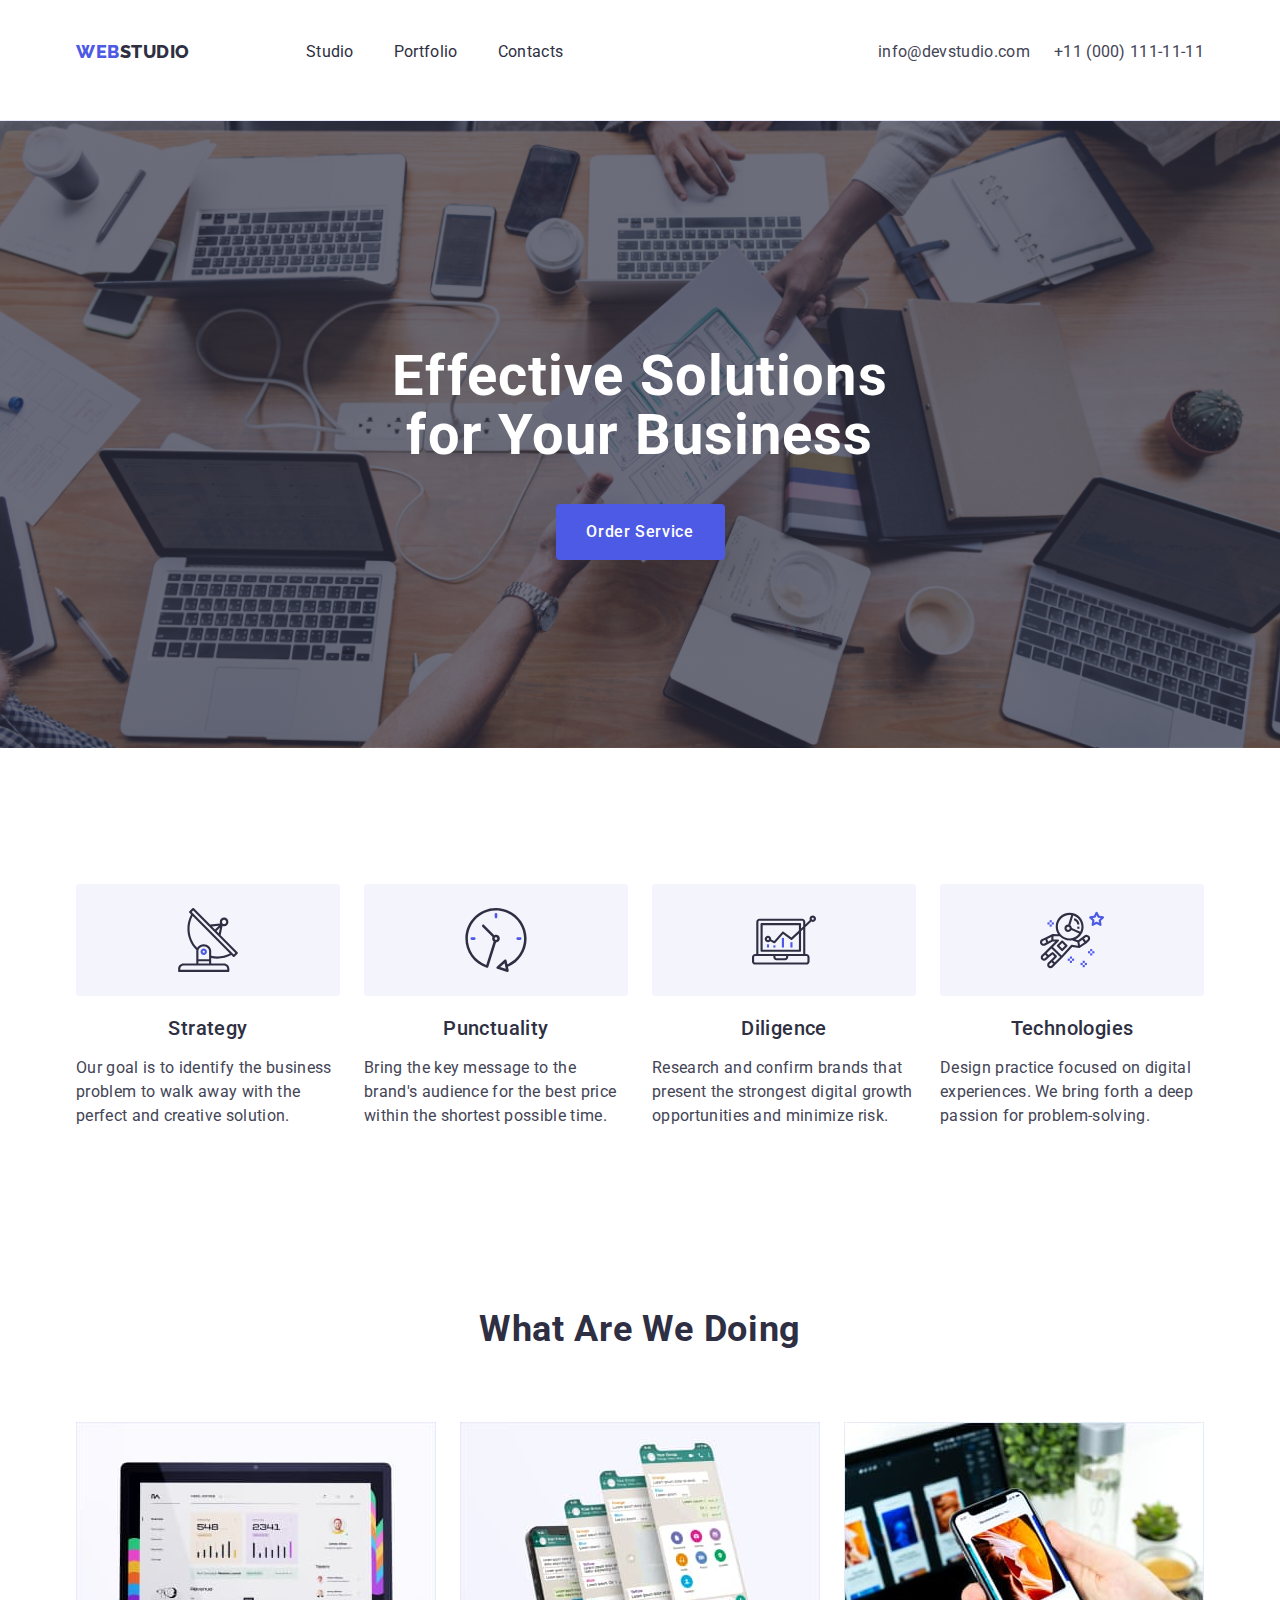
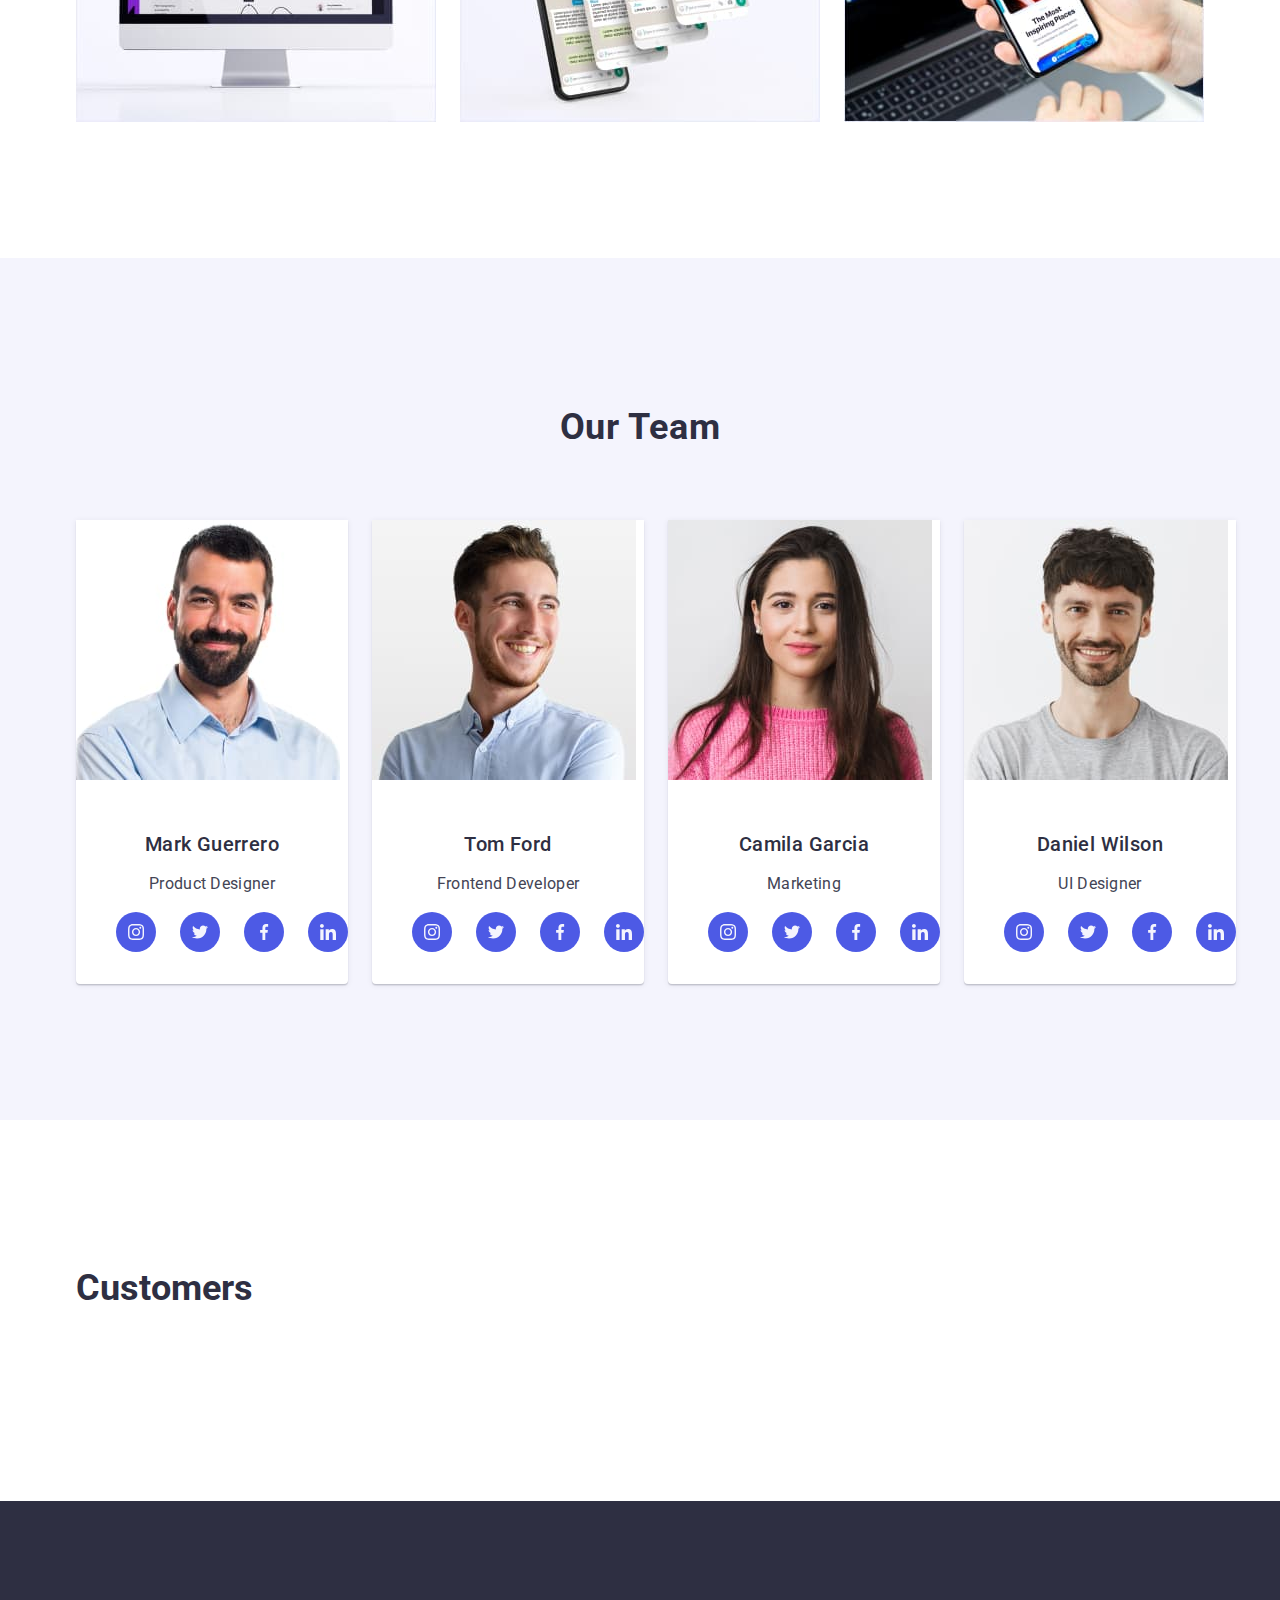
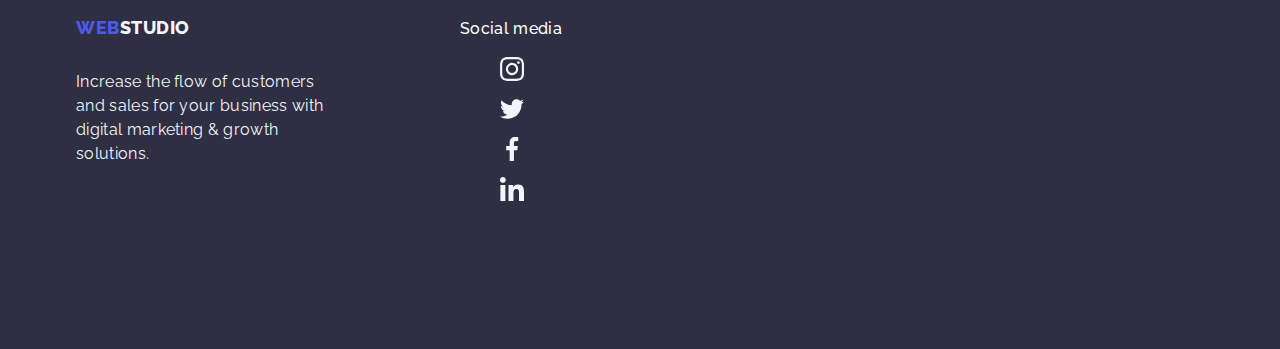
==== index.html @ f7caffc6 "h4" ====
<!DOCTYPE html>
<html lang="en">
  <head>
    <meta charset="UTF-8" />
    <meta name="viewport" content="width=device-width, initial-scale=1.0" />
    <link
      rel="stylesheet"
      href="https://cdnjs.cloudflare.com/ajax/libs/modern-normalize/2.0.0/modern-normalize.min.css"
      crossorigin="anonymous"
      referrerpolicy="no-referrer"
    />
    <link rel="preconnect" href="https://fonts.googleapis.com" />
    <link rel="preconnect" href="https://fonts.gstatic.com" crossorigin />
    <link
      href="https://fonts.googleapis.com/css2?family=Raleway:wght@800&family=Roboto:wght@400;500;700;900&display=swap"
      rel="stylesheet"
    />
    <link rel="stylesheet" href="./css/styles.css" />
    <title>Web Studio</title>
  </head>
  <body>
    <!-- header section-->
    <header class="top-header">
      <div class="container header-container">
        <!-- navigation bar -->
        <nav class="main-navigation-container">
          <!-- logo -->
          <a class="logo link" href="./index.html"
            >Web<span class="part-of-logo">Studio</span>
          </a>
          <!-- studio, portofolio, contacts -->
          <ul class="navigation-list list">
            <li>
              <a class="nav-link link" href="./index.html">Studio</a>
            </li>
            <li>
              <a class="nav-link link" href="./portfolio.html">Portfolio</a>
            </li>
            <li>
              <a class="nav-link link" href="">Contacts</a>
            </li>
          </ul>
        </nav>
        <!-- contact adress section -->
        <address class="address-container">
          <ul class="list">
            <li>
              <a class="address-link link" href="mailto:info@devstudio.com"
                >info@devstudio.com</a
              >
            </li>
            <li>
              <a class="address-link link" href="tel:+110001111111"
                >+11 (000) 111-11-11</a
              >
            </li>
          </ul>
        </address>
      </div>
    </header>
    <main>
      <!--hero section-->
      <section class="hero">
        <!--Hero-->
        <div class="hero-container container">
          <h1 class="effective">Effective Solutions for Your Business</h1>
          <button class="button" type="button">Order Service</button>
        </div>
      </section>
      <!--two section-->
      <section class="two-section">
        <div class="container">
          <h2 class="visually-hidden">Title</h2>
          <ul class="list">
            <li class="position">
              <div class="icon-list">
                <svg width="64" height="64">
                  <use href="./images/all-symbol.svg#icon-antenna"></use>
                </svg>
              </div>
              <h3 class="strategy">Strategy</h3>
              <p class="phara">
                Our goal is to identify the business problem to walk away with
                the perfect and creative solution.
              </p>
            </li>
            <li class="position">
              <div class="icon-list">
                <svg width="64" height="64">
                  <use href="./images/all-symbol.svg#icon-clock"></use>
                </svg>
              </div>
              <h3 class="strategy">Punctuality</h3>
              <p class="phara">
                Bring the key message to the brand's audience for the best price
                within the shortest possible time.
              </p>
            </li>
            <li class="position">
              <div class="icon-list">
                <svg width="64" height="64">
                  <use href="./images/all-symbol.svg#icon-diagram"></use>
                </svg>
              </div>
              <h3 class="strategy">Diligence</h3>
              <p class="phara">
                Research and confirm brands that present the strongest digital
                growth opportunities and minimize risk.
              </p>
            </li>
            <li class="position">
              <div class="icon-list">
                <svg width="64" height="64">
                  <use href="./images/all-symbol.svg#icon-astronaut"></use>
                </svg>
              </div>
              <h3 class="strategy">Technologies</h3>
              <p class="phara">
                Design practice focused on digital experiences. We bring forth a
                deep passion for problem-solving.
              </p>
            </li>
          </ul>
        </div>
      </section>
      <!--three section-->
      <section class="three-section">
        <div class="main2-container container">
          <h2 class="what">What are we doing</h2>
          <ul class="list-image list">
            <li class="image">
              <img
                src="./images/monitor.jpg"
                alt="un-ecran-de-calculator"
                width="360"
                height="300"
              />
            </li>
            <li class="image">
              <img
                src="./images/telefoane.jpg"
                alt="sunt-3-monitoare-intr-un-ecran"
                width="360"
                height="300"
              />
            </li>
            <li class="image">
              <img
                src="./images/telefon.jpg"
                alt="tine-in-mana-un-android"
                width="360"
                height="300"
              />
            </li>
          </ul>
        </div>
      </section>
      <!--four section Our team-->
      <section class="section-four-container">
        <div class="container">
          <h2 class="what">Our Team</h2>
          <ul class="four list">
            <!-- the first member -->
            <li class="team">
              <img
                src="./images/Mark.jpg"
                alt="barbatul-mark"
                width="264"
                class="photo"
              />
              <div class="team-container">
                <h3 class="strategy">Mark Guerrero</h3>
                <p class="phara p-team">Product Designer</p>
                <ul class="social-list">
                  <li class="social-icon">
                    <a class="social-media-link" href="social-media-link">
                      <svg class="svg-social" width="16" height="16">
                        <use
                          href="./images/all-symbol.svg#icon-instagram"
                        ></use>
                      </svg>
                    </a>
                  </li>
                  <li class="social-icon">
                    <a class="social-media-link" href="social-media-link">
                      <svg class="svg-social" width="16" height="16">
                        <use href="./images/all-symbol.svg#icon-twitter"></use>
                      </svg>
                    </a>
                  </li>
                  <li class="social-icon">
                    <a class="social-media-link" href="social-media-link">
                      <svg class="svg-social" width="16" height="16">
                        <use href="./images/all-symbol.svg#icon-facebook"></use>
                      </svg>
                    </a>
                  </li>
                  <li class="social-icon">
                    <a class="social-media-link" href="social-media-link">
                      <svg class="svg-social" width="16" height="16">
                        <use href="./images/all-symbol.svg#icon-linkedin"></use>
                      </svg>
                    </a>
                  </li>
                </ul>
              </div>
            </li>

            <!-- The second member -->
            <li class="team">
              <img
                src="./images/tom.jpg"
                alt="domnul-tom"
                width="264"
                class="photo"
              />
              <div class="team-container">
                <h3 class="strategy">Tom Ford</h3>
                <p class="phara p-team">Frontend Developer</p>
                <ul class="social-list">
                  <li class="social-icon">
                    <a class="social-media-link" href="social-media-link">
                      <svg class="svg-social" width="16" height="16">
                        <use
                          href="./images/all-symbol.svg#icon-instagram"
                        ></use>
                      </svg>
                    </a>
                  </li>
                  <li class="social-icon">
                    <a class="social-media-link" href="social-media-link">
                      <svg class="svg-social" width="16" height="16">
                        <use href="./images/all-symbol.svg#icon-twitter"></use>
                      </svg>
                    </a>
                  </li>
                  <li class="social-icon">
                    <a class="social-media-link" href="social-media-link">
                      <svg class="svg-social" width="16" height="16">
                        <use href="./images/all-symbol.svg#icon-facebook"></use>
                      </svg>
                    </a>
                  </li>
                  <li class="social-icon">
                    <a class="social-media-link" href="social-media-link">
                      <svg class="svg-social" width="16" height="16">
                        <use href="./images/all-symbol.svg#icon-linkedin"></use>
                      </svg>
                    </a>
                  </li>
                </ul>
              </div>
            </li>

            <!-- The third member -->
            <li class="team">
              <img
                src="./images/camila.jpg"
                alt="domnisoara-camila"
                width="264"
                class="photo"
              />
              <div class="team-container">
                <h3 class="strategy">Camila Garcia</h3>
                <p class="phara p-team">Marketing</p>
                <ul class="social-list">
                  <li class="social-icon">
                    <a class="social-media-link" href="social-media-link">
                      <svg class="svg-social" width="16" height="16">
                        <use
                          href="./images/all-symbol.svg#icon-instagram"
                        ></use>
                      </svg>
                    </a>
                  </li>
                  <li class="social-icon">
                    <a class="social-media-link" href="social-media-link">
                      <svg class="svg-social" width="16" height="16">
                        <use href="./images/all-symbol.svg#icon-twitter"></use>
                      </svg>
                    </a>
                  </li>
                  <li class="social-icon">
                    <a class="social-media-link" href="social-media-link">
                      <svg class="svg-social" width="16" height="16">
                        <use href="./images/all-symbol.svg#icon-facebook"></use>
                      </svg>
                    </a>
                  </li>
                  <li class="social-icon">
                    <a class="social-media-link" href="social-media-link">
                      <svg class="svg-social" width="16" height="16">
                        <use href="./images/all-symbol.svg#icon-linkedin"></use>
                      </svg>
                    </a>
                  </li>
                </ul>
              </div>
            </li>

            <!-- The fourth member -->
            <li class="team">
              <img
                src="./images/daniel.jpg"
                alt="domnul-daniel"
                width="264"
                class="photo"
              />
              <div class="team-container">
                <h3 class="strategy">Daniel Wilson</h3>
                <p class="phara p-team">UI Designer</p>
                <ul class="social-list">
                  <li class="social-icon">
                    <a class="social-media-link" href="social-media-link">
                      <svg class="svg-social" width="16" height="16">
                        <use
                          href="./images/all-symbol.svg#icon-instagram"
                        ></use>
                      </svg>
                    </a>
                  </li>
                  <li class="social-icon">
                    <a class="social-media-link" href="social-media-link">
                      <svg class="svg-social" width="16" height="16">
                        <use href="./images/all-symbol.svg#icon-twitter"></use>
                      </svg>
                    </a>
                  </li>
                  <li class="social-icon">
                    <a class="social-media-link" href="social-media-link">
                      <svg class="svg-social" width="16" height="16">
                        <use href="./images/all-symbol.svg#icon-facebook"></use>
                      </svg>
                    </a>
                  </li>
                  <li class="social-icon">
                    <a class="social-media-link" href="social-media-link">
                      <svg class="svg-social" width="16" height="16">
                        <use href="./images/all-symbol.svg#icon-linkedin"></use>
                      </svg>
                    </a>
                  </li>
                </ul>
              </div>
            </li>
          </ul>
        </div>
      </section>

      <!--section five-->
      <section class="section-five-container">
        <div class="container">
          <h2 class="customers">Customers</h2>
          <ul class="list-cutomers">
            <li href="" class="list-icon"></li>
            <li class="list-icon"></li>
            <li class="list-icon"></li>
            <li class="list-icon"></li>
            <li class="list-icon"></li>
            <li class="list-icon"></li>
          </ul>
        </div>
      </section>
    </main>
    <footer class="footer-container">
      <div class="container s-m-footer">
        <div class="div-element-footer">
          <a href="./index.html" class="logo link"
            >Web<span class="logo-footer-p">Studio</span></a
          >
          <p class="footer-additional-description">
            Increase the flow of customers and sales for your business with
            digital marketing & growth solutions.
          </p>
        </div>
        <div>
          <p class="s-m-phara">Social media</p>
          <ul>
            <li class="social-icon">
              <a class="footer-link-sm" href="sm-link-footer">
                <svg class="icon-footer" width="24" height="24">
                  <use href="./images/all-symbol.svg#icon-instagram"></use>
                </svg>
              </a>
            </li>
            <li class="social-icon">
              <a class="footer-link-sm" href="sm-link-footer">
                <svg class="icon-footer" width="24" height="24">
                  <use href="./images/all-symbol.svg#icon-twitter"></use>
                </svg>
              </a>
            </li>
            <li class="social-icon">
              <a class="footer-link-sm" href="sm-link-footer">
                <svg class="icon-footer" width="24" height="24">
                  <use href="./images/all-symbol.svg#icon-facebook"></use>
                </svg>
              </a>
            </li>
            <li class="social-icon">
              <a class="footer-link-sm" href="sm-link-footer">
                <svg class="icon-footer" width="24" height="24">
                  <use href="./images/all-symbol.svg#icon-linkedin"></use>
                </svg>
              </a>
            </li>
          </ul>
        </div>
      </div>
    </footer>
  </body>
</html>
---- css/styles.css ----
:root{
    --IRIS: #4D5AE5;
        --NAVY-BLUE: #2E2F42;
        --WHITE: #FFFFFF;
        --SLATE: #434455;
        --CLOUD: #F4F4FD;
        --OCEAN: #404BBF;
        --cornflower:#e7e9fc;
}
img{
    display: block;
}
.logo {
    margin-right: 76px;
    color: var(--IRIS);         
        font-size: 18px;
        font-family: "Raleway", sans-serif;
        font-weight: 800;
        text-transform: uppercase;
        line-height: 1.17;
        text-decoration: none; 
        letter-spacing: 0.03em;
        display: inline-block;
        margin-bottom: 16px;
}

.part-of-logo {
        color: #2e2f42;
        font-size: 18px;
        font-family: Raleway;
        font-weight: 800;
        text-transform: uppercase;
        line-height: 1.17;
        letter-spacing: 0.03em
}
.top-header {
    border-bottom: 1px solid #e7e9fc;
    box-shadow: 0px 2px 1px rgba(46, 47, 66, 0.08),
        0px 1px 1px rgba(46, 47, 66, 0.16),
        0px 1px 6px rgba(46, 47, 66, 0.08);

}
.container{
    padding-left: 15px;
    padding-right: 15px;
    width: 1158px;
    margin: 0 auto;
    align-content: center;
}
.header-container{
    display: flex;
    justify-content: space-between;
}
.main-navigation-container{
    display: flex;
    gap: 40px;
    align-items: center;
}
ul{
    list-style: none;
    text-decoration: none;
}
/* section body style */
.body-section{
    font-family: "Roboto", sans-serif;
    color: var(--SLATE);
    background-color: var(--WHITE);

}
.link {
    text-decoration: none;
    display: inline-block;
    margin-bottom: 16px;
    
}
.link:hover{
    color: #404bbf;
}
.link:focus{
    color: #404bbf;
}
.address-list{
    display: flex;
    gap: 40px;
}

.list li:last-child {
    margin-right: 0;
}

.list {
    list-style: none;
    display: flex;
    gap: 24px;
    padding: 0;
}
.address-container {
    font-style: normal;
    list-style-type: none;
    display: flex;
    align-items: center;
    gap: 24px;
}

.address-link {
    line-height: 1.5;
    letter-spacing: 0.02em;
    color: var(--SLATE);
}

.address-link:hover {
    color:#404bbf
}
.hero {
    background-color: var(--NAVY-BLUE);
    padding: 188px 0 188px;
    background-image: linear-gradient(rgba(46, 47, 66, 0.7), rgba(46, 47, 66, 0.7)), url(../images/people-office.jpg);
    max-width: 1440px;
    background-repeat: no-repeat;
    background-position: center;
    background-size: cover;
}

.hero-container{
    display: flex;
        flex-direction: column;
        align-items: center;
        justify-content: center;
}
.aparence{
    font-size: 56px;
    line-height: 1.07;
    text-align: center;
    letter-spacing: 0.02em;
    color: #ffffff;
} 
/*buttons section*/
.porto-section{
    padding-top: 96px;
    padding-bottom: 120px;
}
.porto-list{
    display: flex;
    justify-content: center;
    gap: 24px;
    margin: 0 auto;
    margin-bottom: 72px;
}
.navigation-list{
    font-style: normal;
        list-style-type: none;
        display: flex;
        align-items: center;
        gap: 40px;

}
.navi-menu {
    font-family: "Roboto", sans-serif;
    font-weight: 500;
    font-size: 16px;
    line-height: 1.5;
    letter-spacing: 0.04em;
    color: var(--IRIS);
    background-color: #f4f4fd;
    cursor: pointer;
    padding: 12px 24px;
    border-radius: 4px;
    border: 1px solid #e7e9fc;
}

.navi-menu:hover {
    color: #fff;
    background-color: #404bbf;
    border: 1px solid transparent;
}

.navi-menu:focus {
    color: #fff;
    background-color: #404bbf;
    border: 1px solid transparent;
}

/*Button - first section*/

.button {
    background-color: #4D5AE5;
    font-family: "Roboto", sans-serif;
    font-weight: 500;
    font-size: 16px;
    line-height: 1.5;
    letter-spacing: 0.04em;
    color: #fff;
    cursor: pointer;
    display: block;
    min-width: 169px;
    height: 56px;
    border:none;
    border-radius: 4px;
}

.image-section{
    display: flex;
    flex-wrap: wrap;
    column-gap: 24px;
    row-gap: 48px;
    padding: 0;
}
.aspect-image{
    flex-basis: calc((100% - 48px) / 3);
}
.button:hover,
.button:focus {
    background-color: #404bbf;
}
.container-elements{
    padding: 32px 16px;
    border: 1px solid var(--cornflower);
    border-top: none;
}
.portfolio-titles{
    margin-bottom: 8px;
}

/*section 2*/
.icon-list{
    display: flex;
    align-items:center;
    justify-content:center;
    height: 112px;
    background-color: var(--CLOUD);
    border-radius: 4px;
    margin-bottom: 8px;
 }
.position {
    width: 100%;
    min-width: 264px;
}
.two-section{
    padding-top: 120px;
    padding-bottom: 120px;
}
.title-list {
    font-weight: 500;
    font-size: 20px;
    line-height: 1.2;
    letter-spacing: 0.02em;
    color: #2e2f42;
}



a{
    text-decoration: none;
}
.footer-container {
    background-color: var(--NAVY-BLUE);
    font-family: 'Raleway', sans-serif;
    line-height: 1.17;
    padding:100px 0;
}
 .logo-footer-p {
     color: #f4f4fd;
 }
body {
    font-family: "Roboto", sans-serif;
    color: #434455;
    background-color:var(--WHITE);
}
.nav-link {
    text-decoration: none;
font-size: 16px;
    font-weight: 400;
    /* margin: 0; */
    line-height: 1.5;
    letter-spacing: 0.02em;
    color: #2E2F42;
    padding: 24px 0;
}
.nav-link:hover {
    color: #404bbf;

}
.nav-link:focus {
    color: #404bbf;
}
.portfolio-titles{
    font-weight: 500;
        font-size: 20px;
        line-height: 1.2;
        letter-spacing: 0.02em;
        color:var(--NAVY-BLUE);
        margin-bottom: 8px;
}
/*  section one*/
.effective {
    font-size: 56px;
    line-height: 1.07;
    text-align:center;
    letter-spacing: 0.02em;
    color: #ffffff;
    max-width: 496px;
}
 /* section two */
 .what {
    font-size: 36px;
        line-height: 1.11;
        text-align: center;
        letter-spacing: 0.02em;
        text-transform: capitalize;
        color: var(--NAVY-BLUE);
        margin-bottom: 72px;
 }
 .visually-hidden {
     position: absolute;
     width: 1px;
     height: 1px;
     margin: -1px;
     padding: 0;
     white-space: nowrap;
     clip-path: inset(100%);
     overflow: hidden;
     clip: rect(0, 0, 0, 0);
     border: 0;
 }
 .phara {
    font-size: 16px;
    line-height: 1.5;
    letter-spacing: 0.02em;
    color: var(--SLATE);
 }
 .p-team {
     text-align: center;
 }
 /* section three */
 .list-image {
     display: flex;
     gap: 24px;
 }
 .image{
    flex-basis: calc((100%-48) / 3);
}
 .three-section{
    padding-bottom: 120px;
 }
 .strategy {
        font-weight: 500;
        font-size: 20px;
        line-height: 1.2;
        letter-spacing: 0.02em;
        color: #2e2f42;
        margin-bottom: 8px;
        text-align: center;

 }
 /* section four */
 .section-four-container {
    background-color: #f4f4fd;
    padding: 120px 0;
 }
 .team-container{
    padding: 32px 0;
 }
 .four{
    display: flex;
    gap: 24px;
 }
 .name{
    background-color: #ffffff;
 }
 .white-title{
    background-color: #FFFFFF;
 }
 .footer-additional-description {
    line-height: 1.5;
    color:var(--CLOUD);
    letter-spacing: 0.02em;
    max-width: 264px;
 }
.team {
    width: calc(100% - 72px) / 4;
        border-radius: 0px 0px 4px 4px;
        background: var(--WHITE, #fff);
        box-shadow: 0px 2px 1px 0px rgba(46, 47, 66, 0.08),
            0px 1px 1px 0px rgba(46, 47, 66, 0.16),
            0px 1px 6px 0px rgba(46, 47, 66, 0.08);
}
.social-list{
    display: flex;
    justify-content: center;
    gap: 24px;
}
.social-media-link{
    width: 100%;
    height: 100%;
    background-color: var(--IRIS);
    border-radius: 50%;
    display: flex;
    align-items: center;
    justify-content:center;
}
.social-media-link:hover{
    background-color: #404bbf;
}
.social-media-link:focus{
    background-color: #404bbf;
}
.social-icon{
    width: 40px;
    height: 40px;
}
.svg-social{
    fill: var(--CLOUD);
}
/* section five */
.section-five-container{
    padding-top: 120px;
    padding-bottom: 120px;
}
.customers{
    margin-bottom: 72px;
    font-size: 36px;
    line-height: 1.11;
    color:var(--NAVY-BLUE);
}
/* footer */
.s-m-footer{
    display: flex;
    align-items: baseline;
    letter-spacing: 0.02em;
    margin-bottom: 16px;
}
.s-m-phara{
    font-weight: 500;
    font-size: 16px;
    line-height: 1.5;
    letter-spacing: 0.02em;
    color:var(--WHITE);
    margin-bottom: 16px;
}
.div-element-footer{
    margin-right: 120px;
}
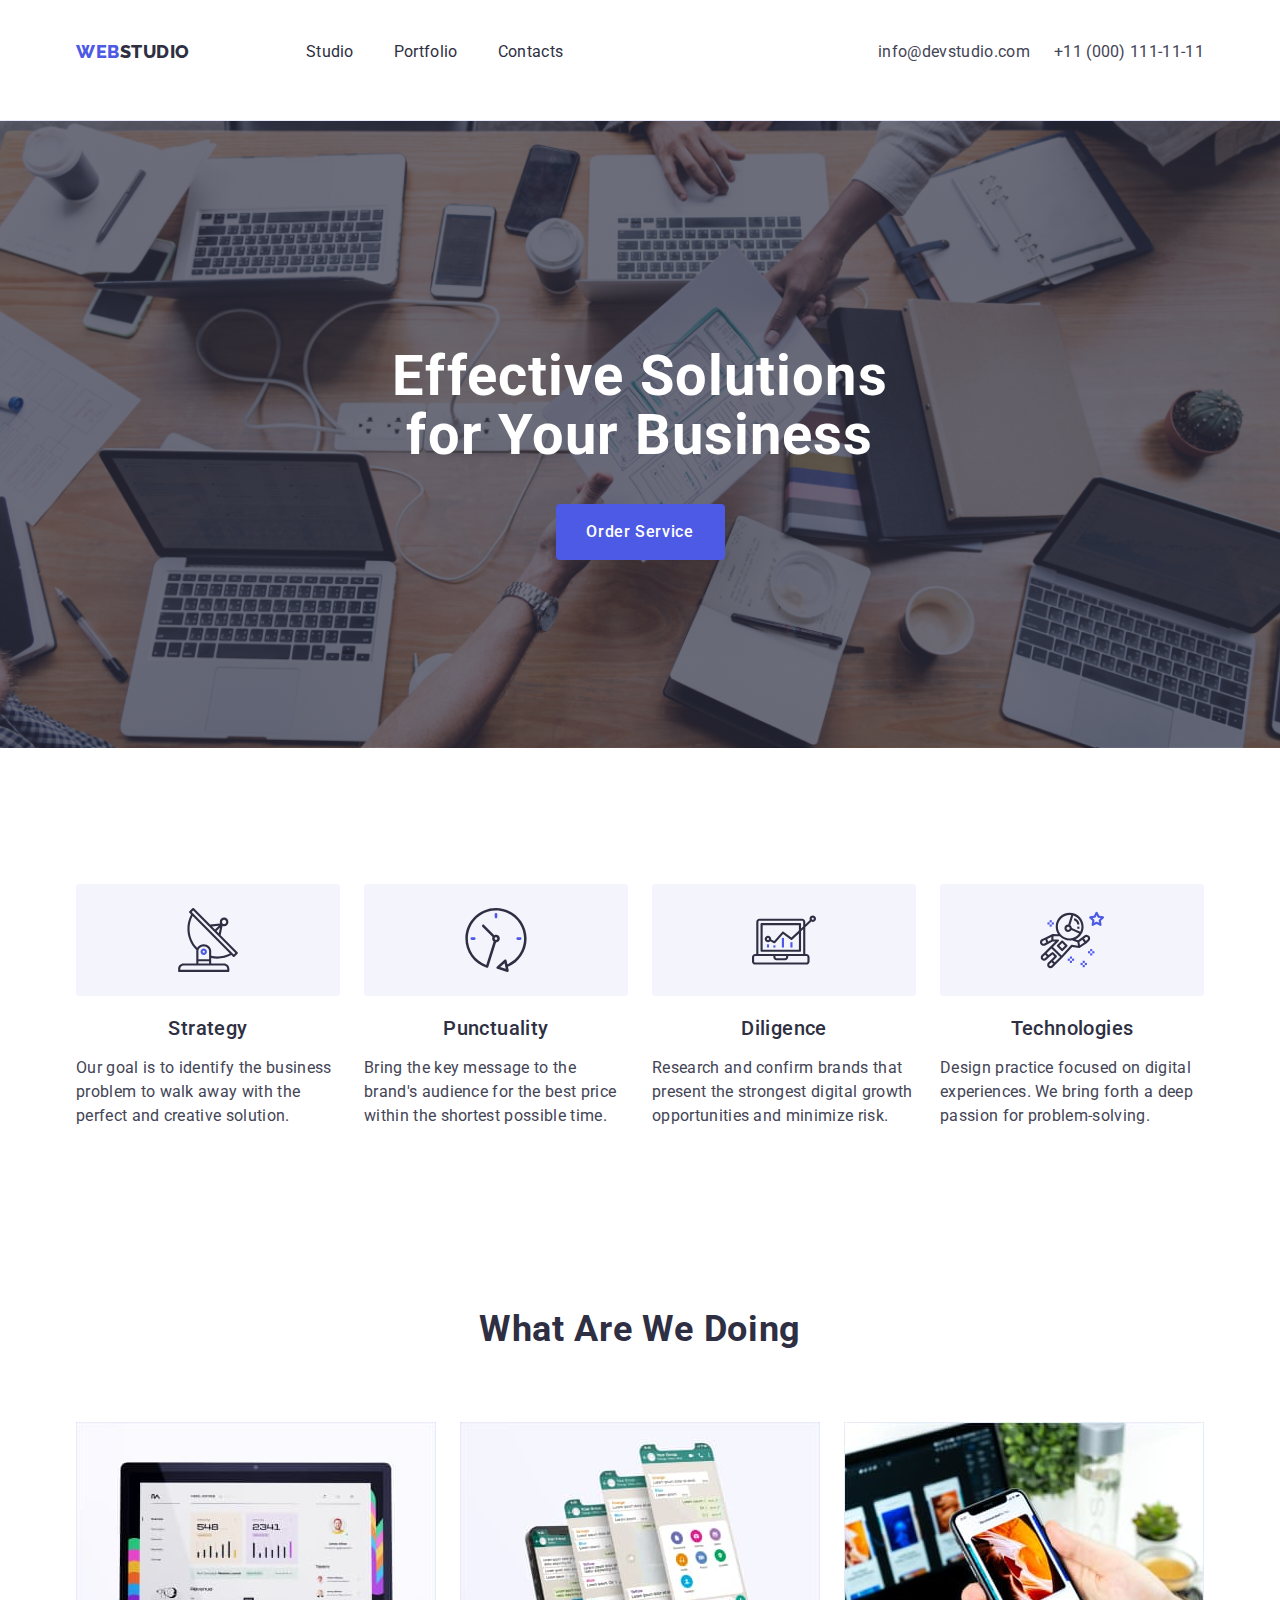
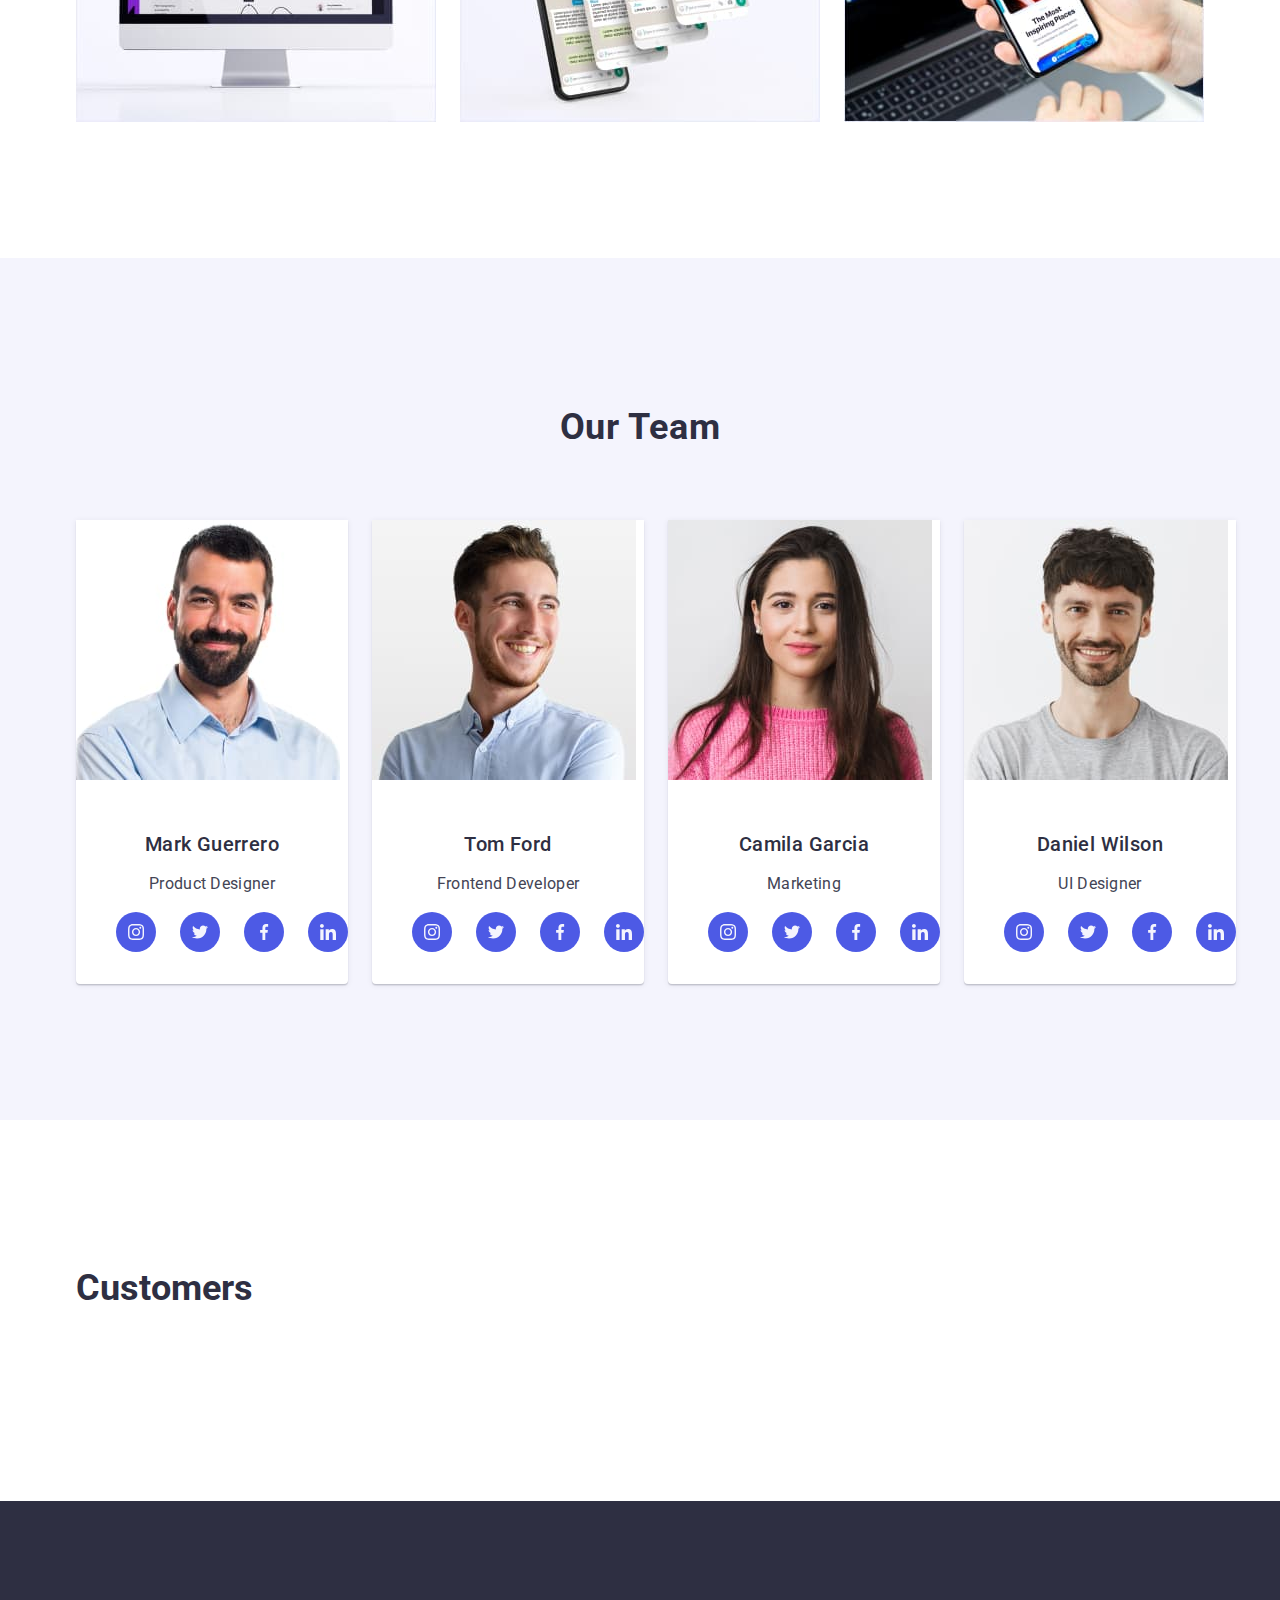
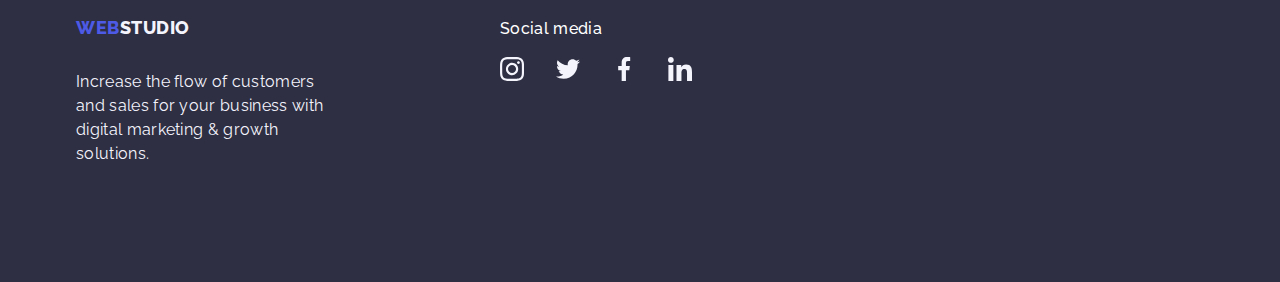
==== commit 5016a608: "h4" ====
--- a/index.html
+++ b/index.html
@@ -375,7 +375,7 @@
         </div>
         <div>
           <p class="s-m-phara">Social media</p>
-          <ul>
+          <ul class="s-m-list">
             <li class="social-icon">
               <a class="footer-link-sm" href="sm-link-footer">
                 <svg class="icon-footer" width="24" height="24">
--- a/css/styles.css
+++ b/css/styles.css
@@ -327,6 +327,7 @@
     line-height: 1.5;
     letter-spacing: 0.02em;
     color: var(--SLATE);
+    margin-bottom: 16px;
  }
  .p-team {
      text-align: center;
@@ -427,7 +428,7 @@
     display: flex;
     align-items: baseline;
     letter-spacing: 0.02em;
-    margin-bottom: 16px;
+    /* margin-bottom: 16px; */
 }
 .s-m-phara{
     font-weight: 500;
@@ -435,8 +436,15 @@
     line-height: 1.5;
     letter-spacing: 0.02em;
     color:var(--WHITE);
+    margin-left: 40px;
+    max-width: 264px;
+    margin-top: 16px;
     margin-bottom: 16px;
 }
 .div-element-footer{
     margin-right: 120px;
 }
+.s-m-list{
+    display: flex;
+    gap: 16px;
+}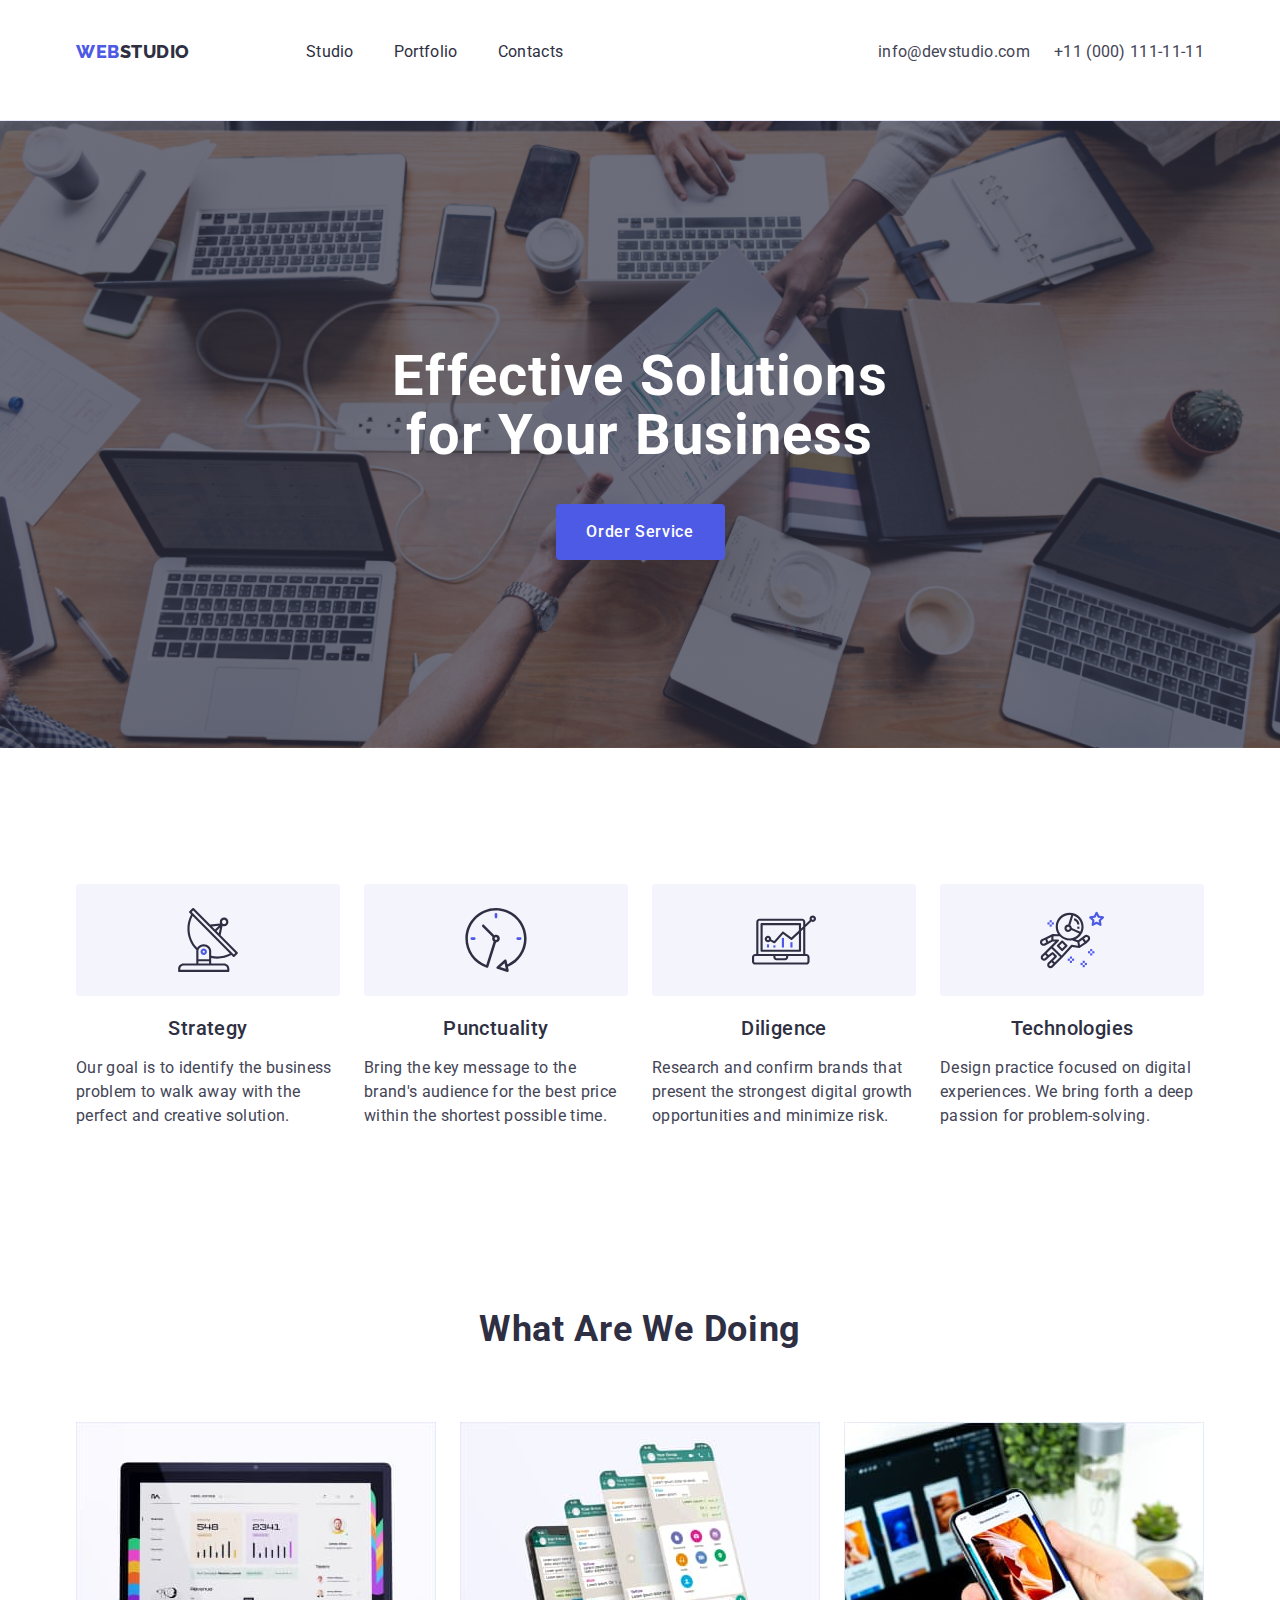
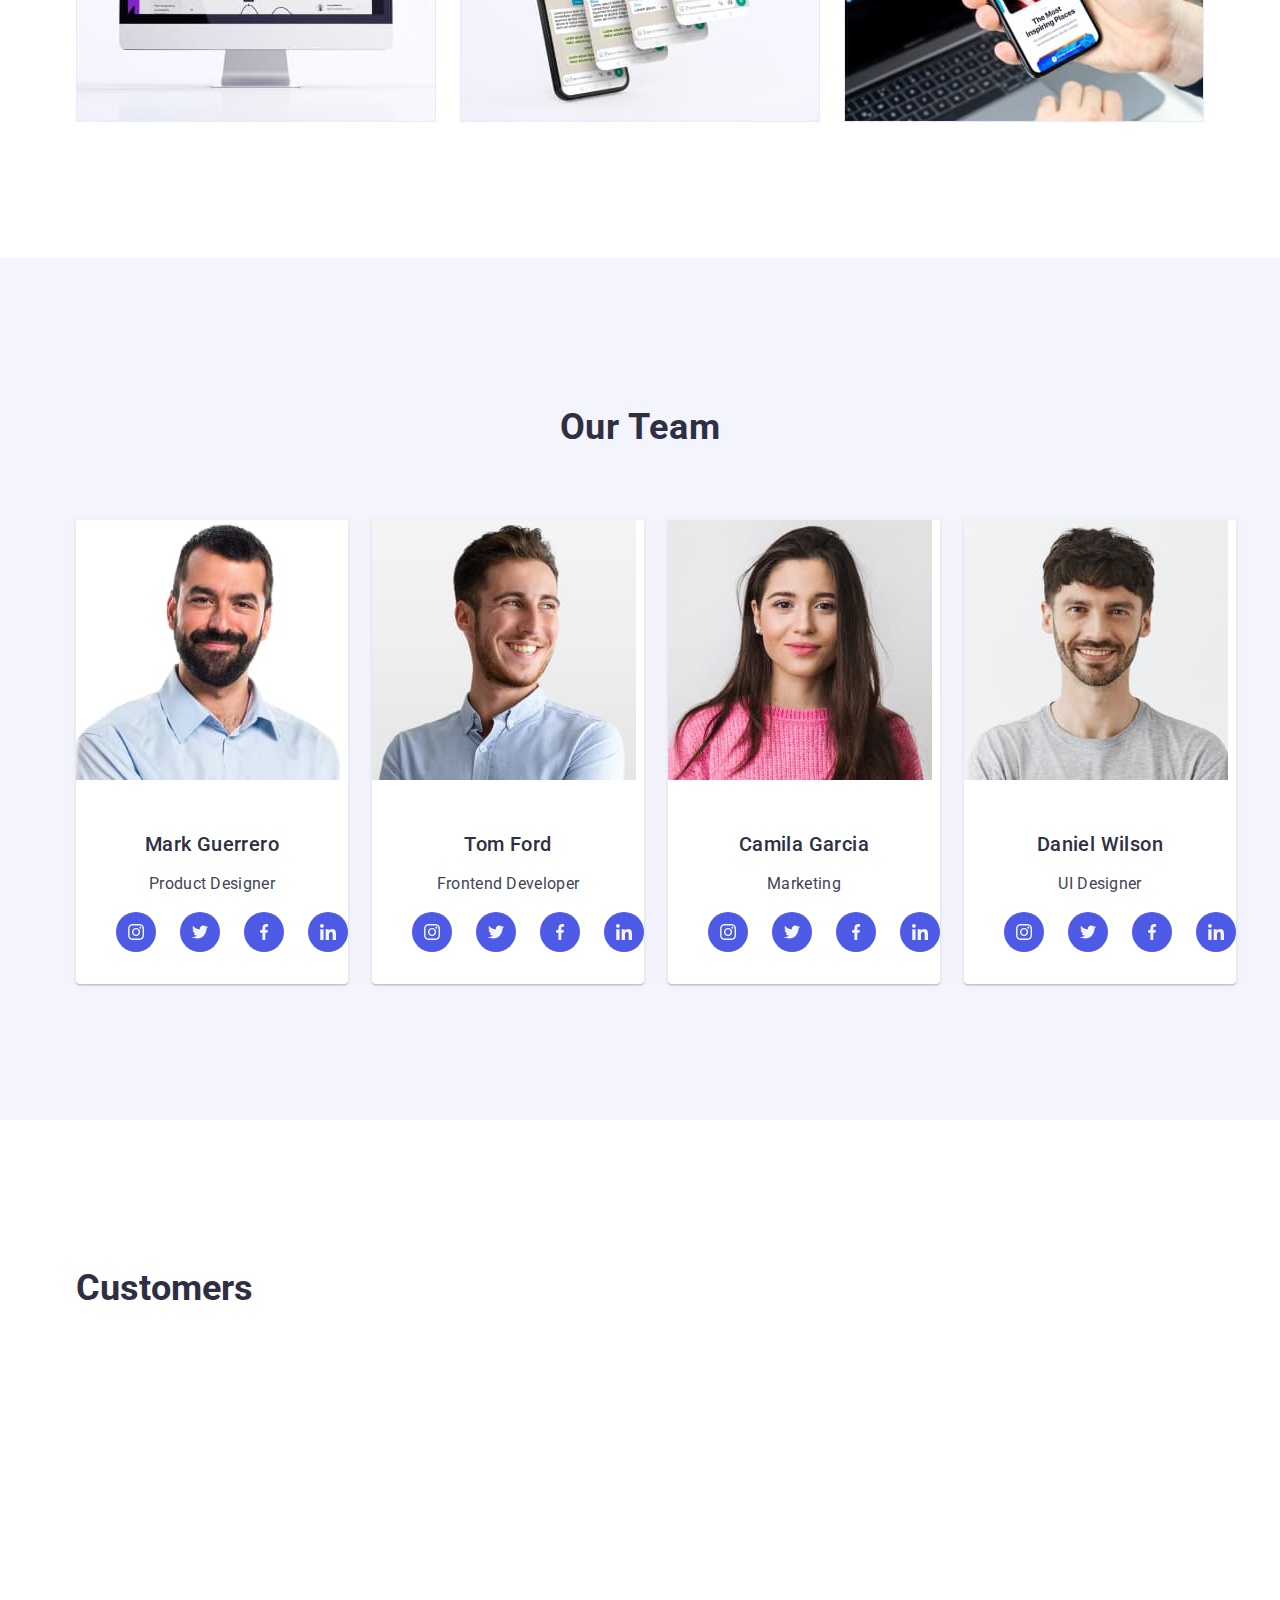
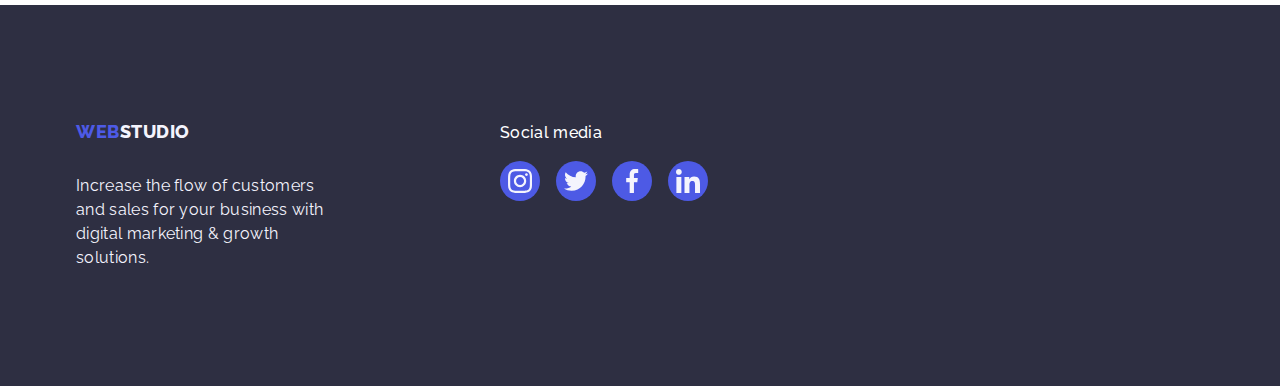
==== commit e6d6ad37: "h4" ====
--- a/index.html
+++ b/index.html
@@ -352,7 +352,7 @@
         <div class="container">
           <h2 class="customers">Customers</h2>
           <ul class="list-cutomers">
-            <li href="" class="list-icon"></li>
+            <li class="list-icon"><a class="client-link" href=""> </a></li>
             <li class="list-icon"></li>
             <li class="list-icon"></li>
             <li class="list-icon"></li>
--- a/css/styles.css
+++ b/css/styles.css
@@ -417,18 +417,44 @@
     padding-top: 120px;
     padding-bottom: 120px;
 }
-.customers{
+.customers {
     margin-bottom: 72px;
     font-size: 36px;
     line-height: 1.11;
     color:var(--NAVY-BLUE);
 }
+.list-cutomers {
+    display: flex;
+    gap: 24px;
+}
+.list-icon{
+    width: calc((100% - 120px) / 6);
+    height: 88px;
+}
 /* footer */
 .s-m-footer{
     display: flex;
     align-items: baseline;
     letter-spacing: 0.02em;
-    /* margin-bottom: 16px; */
+}
+.footer-link-sm{
+    width: 100%;
+    height: 100%;
+    background-color: var(--IRIS);
+    border-radius: 50%;
+    display: flex;
+    align-items: center;
+    justify-content: center;
+
+}
+.footer-link-sm:hover{
+background-color: #31d0aa;
+}
+.footer-link-sm:focus{
+background-color: #31d0aa;
+}
+.icon-footer{
+    fill:var(--CLOUD);
 }
 .s-m-phara{
     font-weight: 500;
@@ -439,7 +465,6 @@
     margin-left: 40px;
     max-width: 264px;
     margin-top: 16px;
-    margin-bottom: 16px;
 }
 .div-element-footer{
     margin-right: 120px;
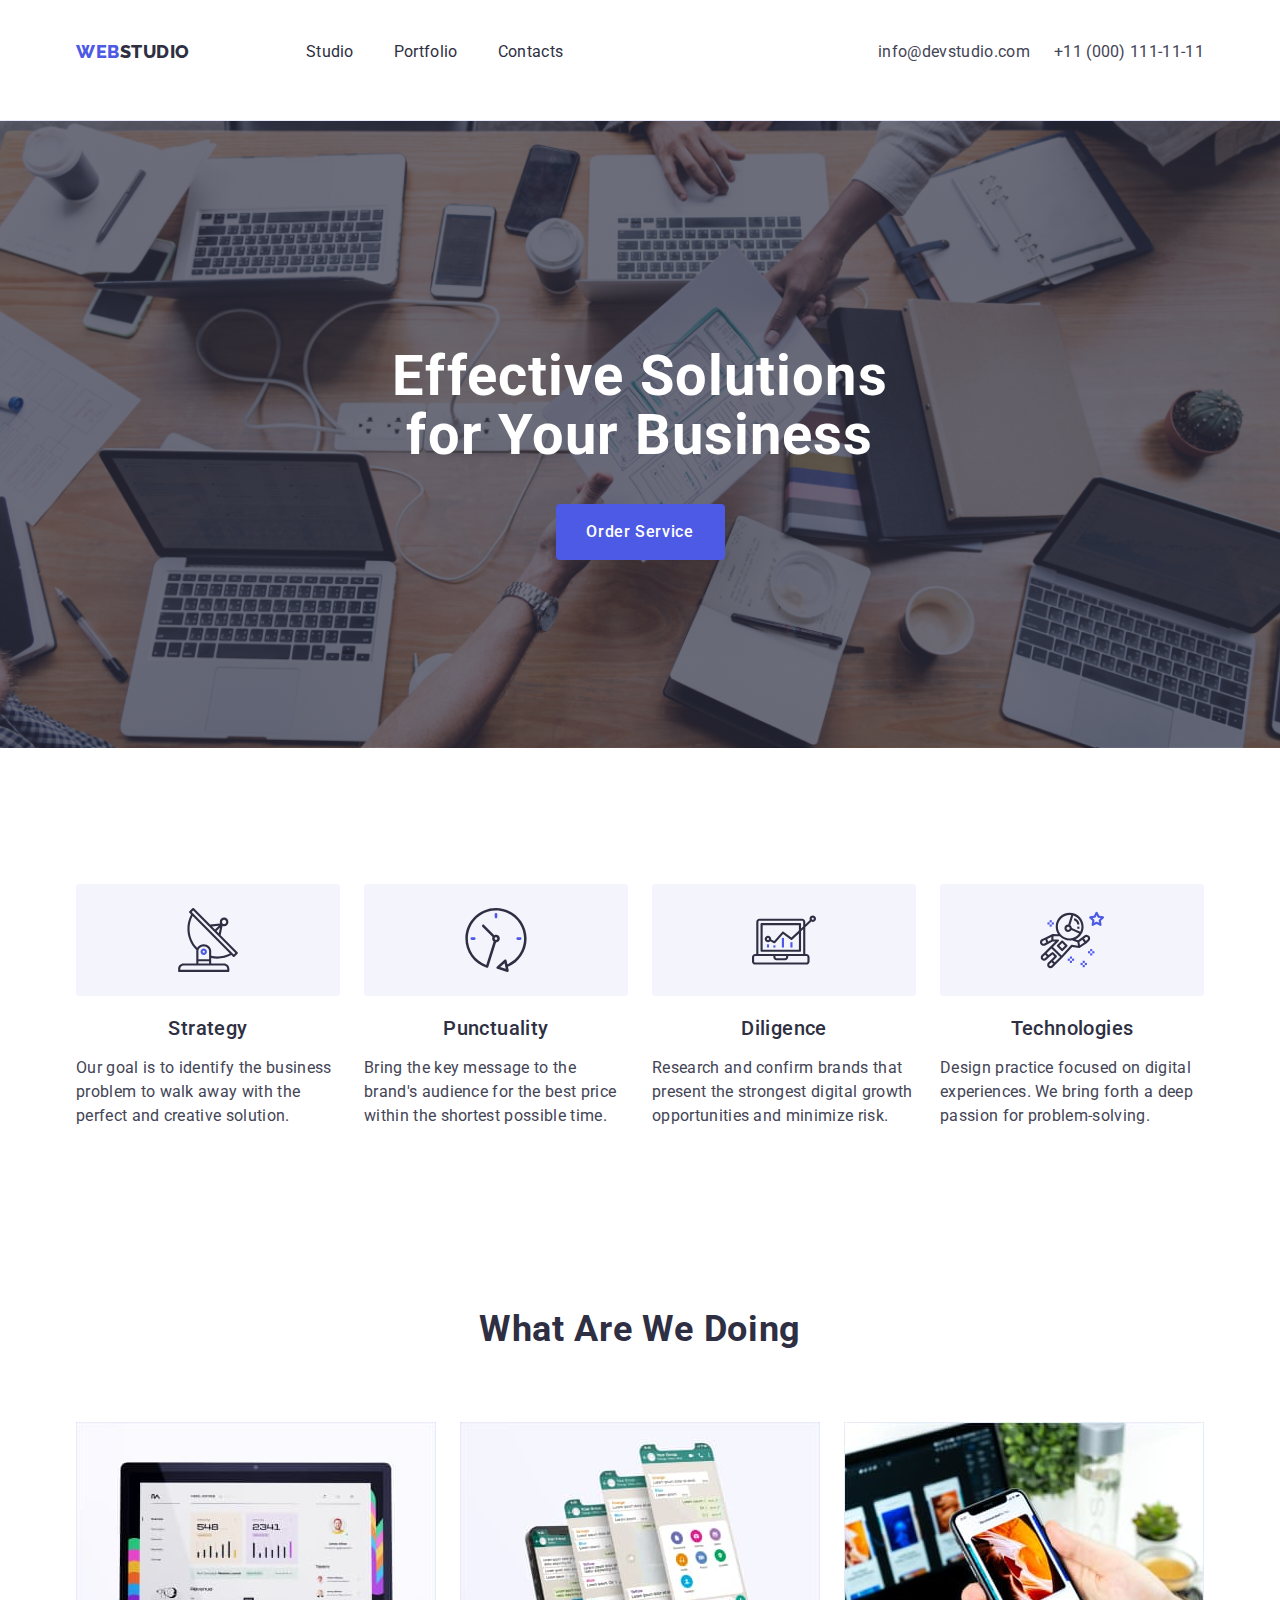
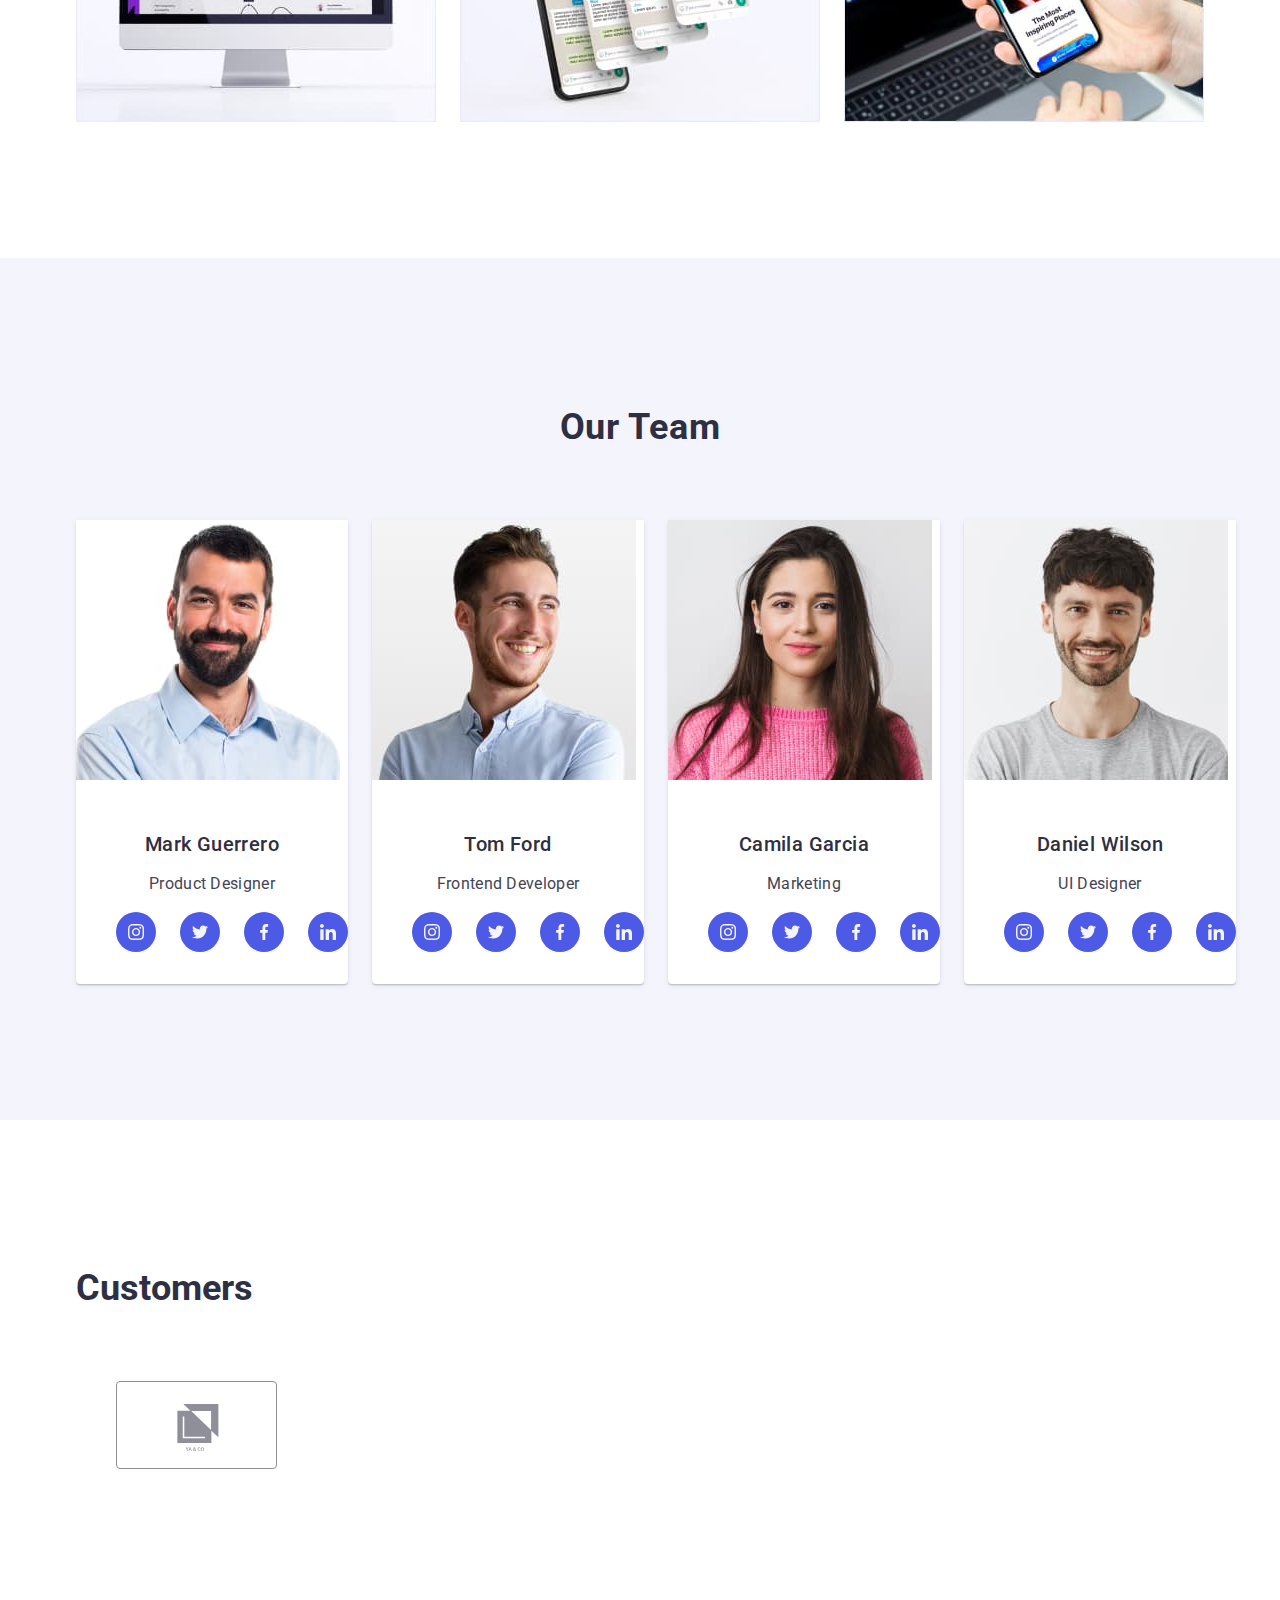
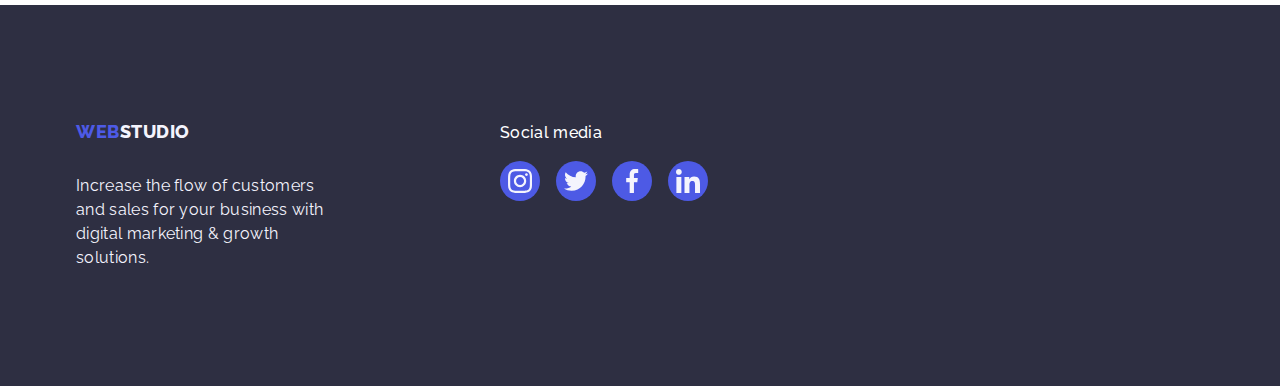
==== commit 9678099f: "h4" ====
--- a/index.html
+++ b/index.html
@@ -352,7 +352,13 @@
         <div class="container">
           <h2 class="customers">Customers</h2>
           <ul class="list-cutomers">
-            <li class="list-icon"><a class="client-link" href=""> </a></li>
+            <li class="list-icon">
+              <a class="client-link" href="">
+                <svg width="104" height="56" class="svg-icon">
+                  <use href="./images/all-symbol.svg#icon-Logo"></use>
+                </svg>
+              </a>
+            </li>
             <li class="list-icon"></li>
             <li class="list-icon"></li>
             <li class="list-icon"></li>
--- a/css/styles.css
+++ b/css/styles.css
@@ -6,6 +6,7 @@
         --CLOUD: #F4F4FD;
         --OCEAN: #404BBF;
         --cornflower:#e7e9fc;
+        --icon-color:#8e8f99;
 }
 img{
     display: block;
@@ -431,6 +432,26 @@
     width: calc((100% - 120px) / 6);
     height: 88px;
 }
+.client-link{
+    width: 100%;
+    height: 100%;
+    border: 1px solid #8e8f99;
+    border-radius: 4px;
+    display: flex;
+    align-items: center;
+    justify-content: center;
+    color: var(--icon-color);   
+}
+.client-link:hover{
+    border-color: #404bbf;
+}
+.client-link:focus{
+    border-color: #404bbf;
+}
+.svg-icon{
+    fill:currentColor;
+    
+}
 /* footer */
 .s-m-footer{
     display: flex;
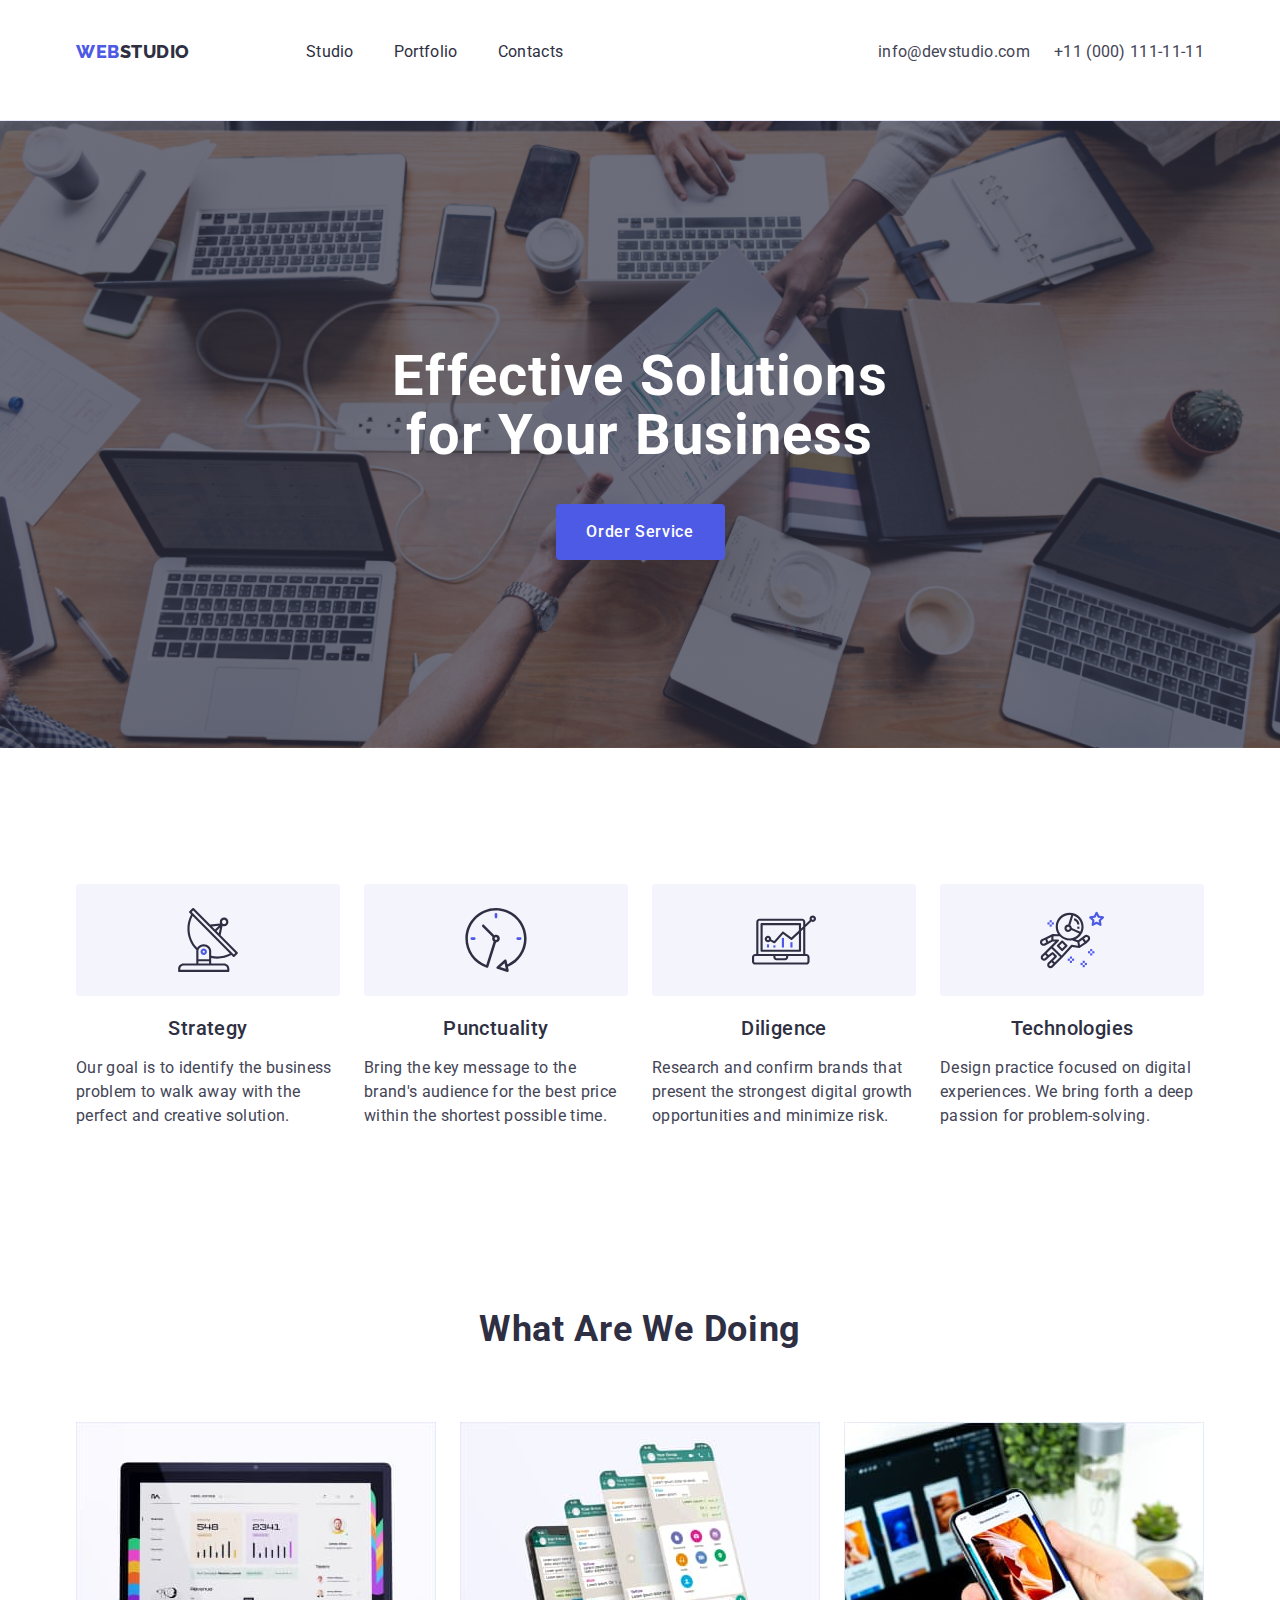
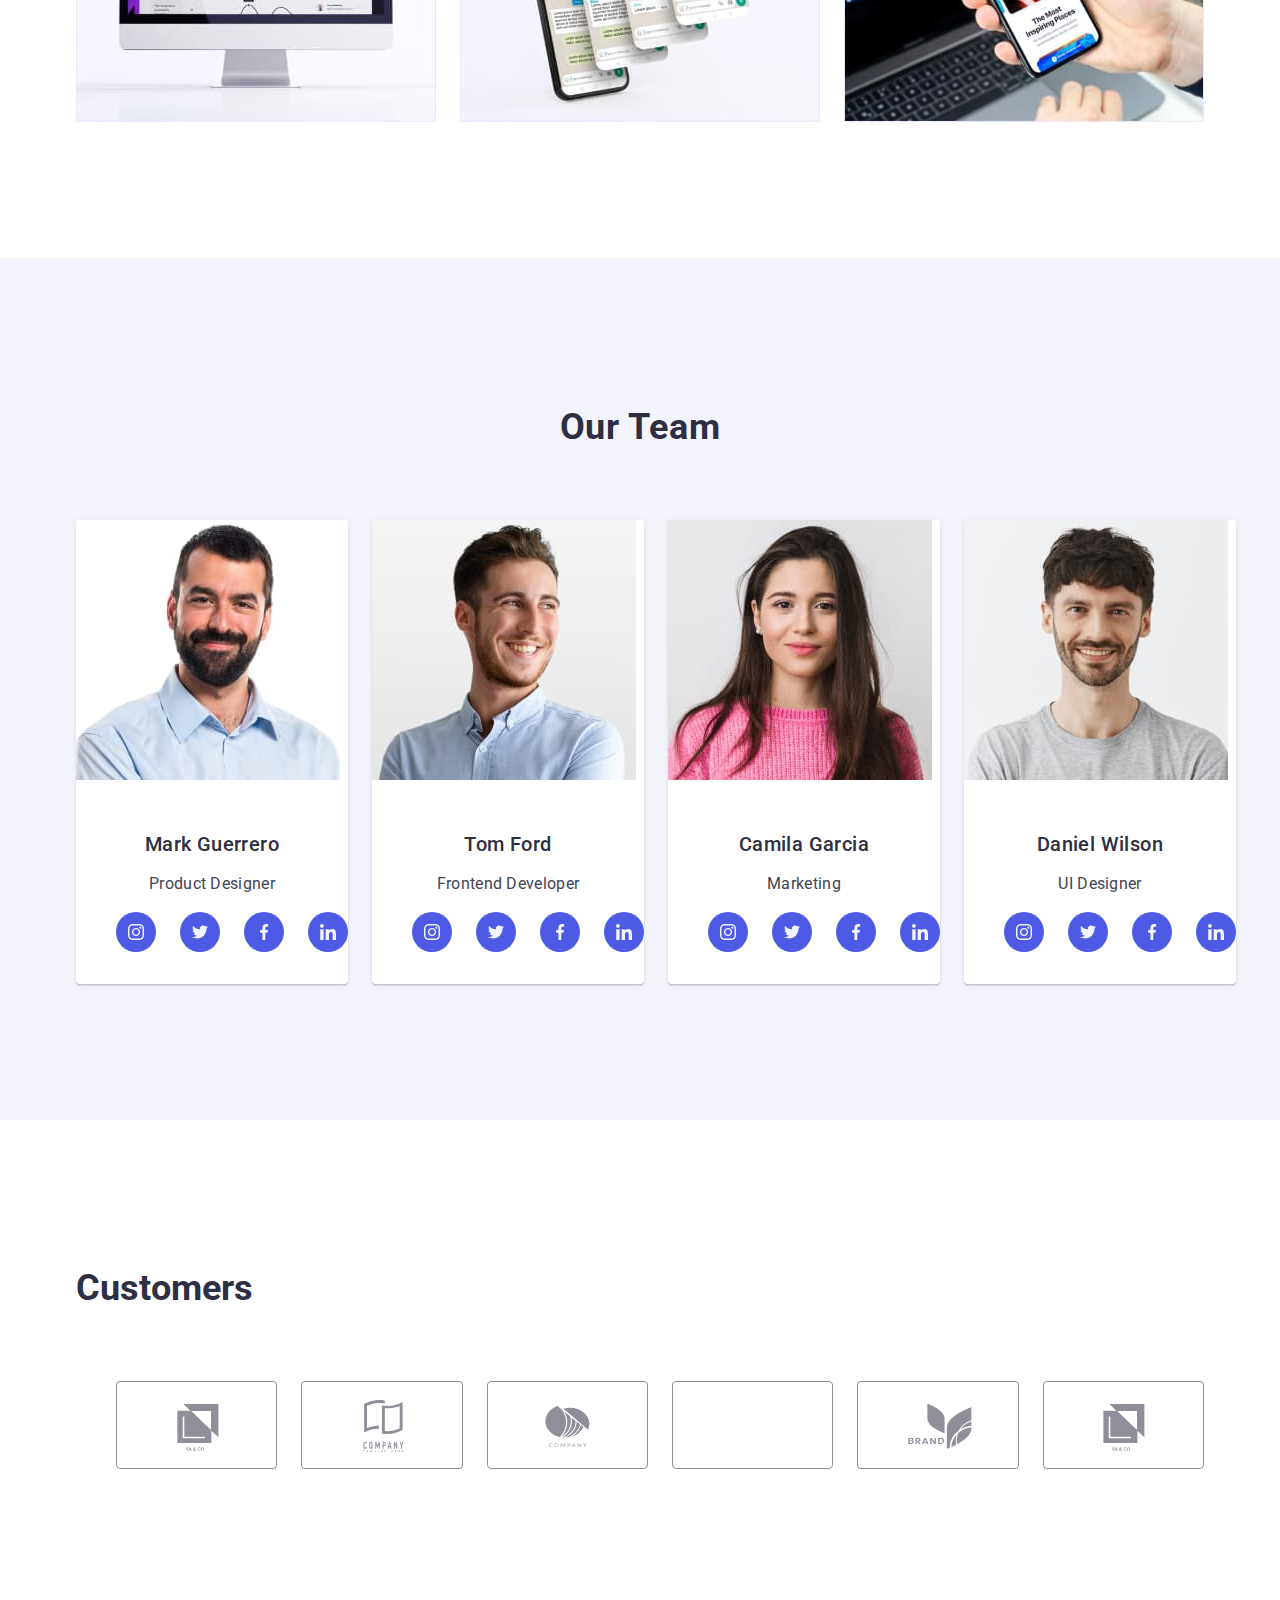
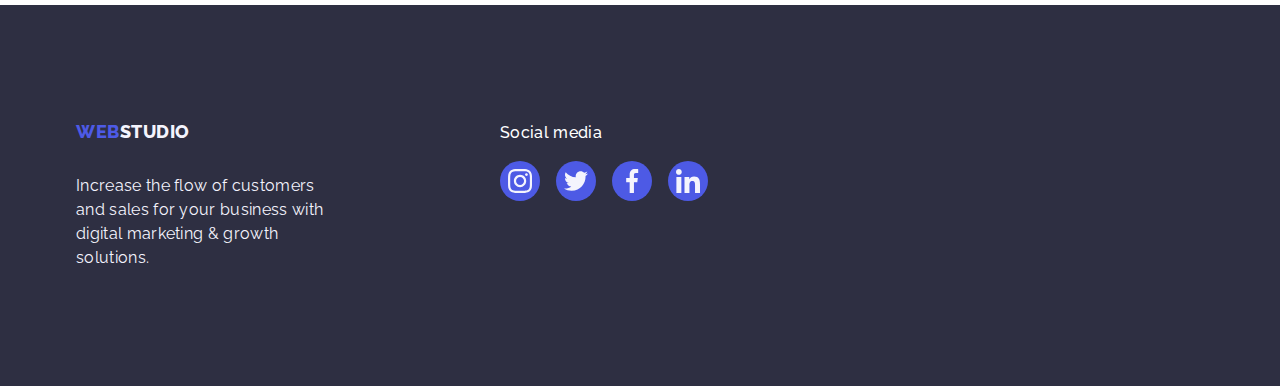
==== commit 373ac626: "h4" ====
--- a/index.html
+++ b/index.html
@@ -359,11 +359,41 @@
                 </svg>
               </a>
             </li>
-            <li class="list-icon"></li>
-            <li class="list-icon"></li>
-            <li class="list-icon"></li>
-            <li class="list-icon"></li>
-            <li class="list-icon"></li>
+            <li class="list-icon">
+              <a class="client-link" href="">
+                <svg width="104" height="56" class="svg-icon">
+                  <use href="./images/all-symbol.svg#icon-company1"></use>
+                </svg>
+              </a>
+            </li>
+            <li class="list-icon">
+              <a class="client-link" href="">
+                <svg width="104" height="56" class="svg-icon">
+                  <use href="./images/all-symbol.svg#icon-company2"></use>
+                </svg>
+              </a>
+            </li>
+            <li class="list-icon">
+              <a class="client-link" href="">
+                <svg width="104" height="56" class="svg-icon">
+                  <use href="./images/all-symbol.svg#icon-"></use>
+                </svg>
+              </a>
+            </li>
+            <li class="list-icon">
+              <a class="client-link" href="">
+                <svg width="104" height="56" class="svg-icon">
+                  <use href="./images/all-symbol.svg#icon-brand"></use>
+                </svg>
+              </a>
+            </li>
+            <li class="list-icon">
+              <a class="client-link" href="">
+                <svg width="104" height="56" class="svg-company-tag-line">
+                  <use href="./images/all-symbol.svg#icon-Logo"></use>
+                </svg>
+              </a>
+            </li>
           </ul>
         </div>
       </section>
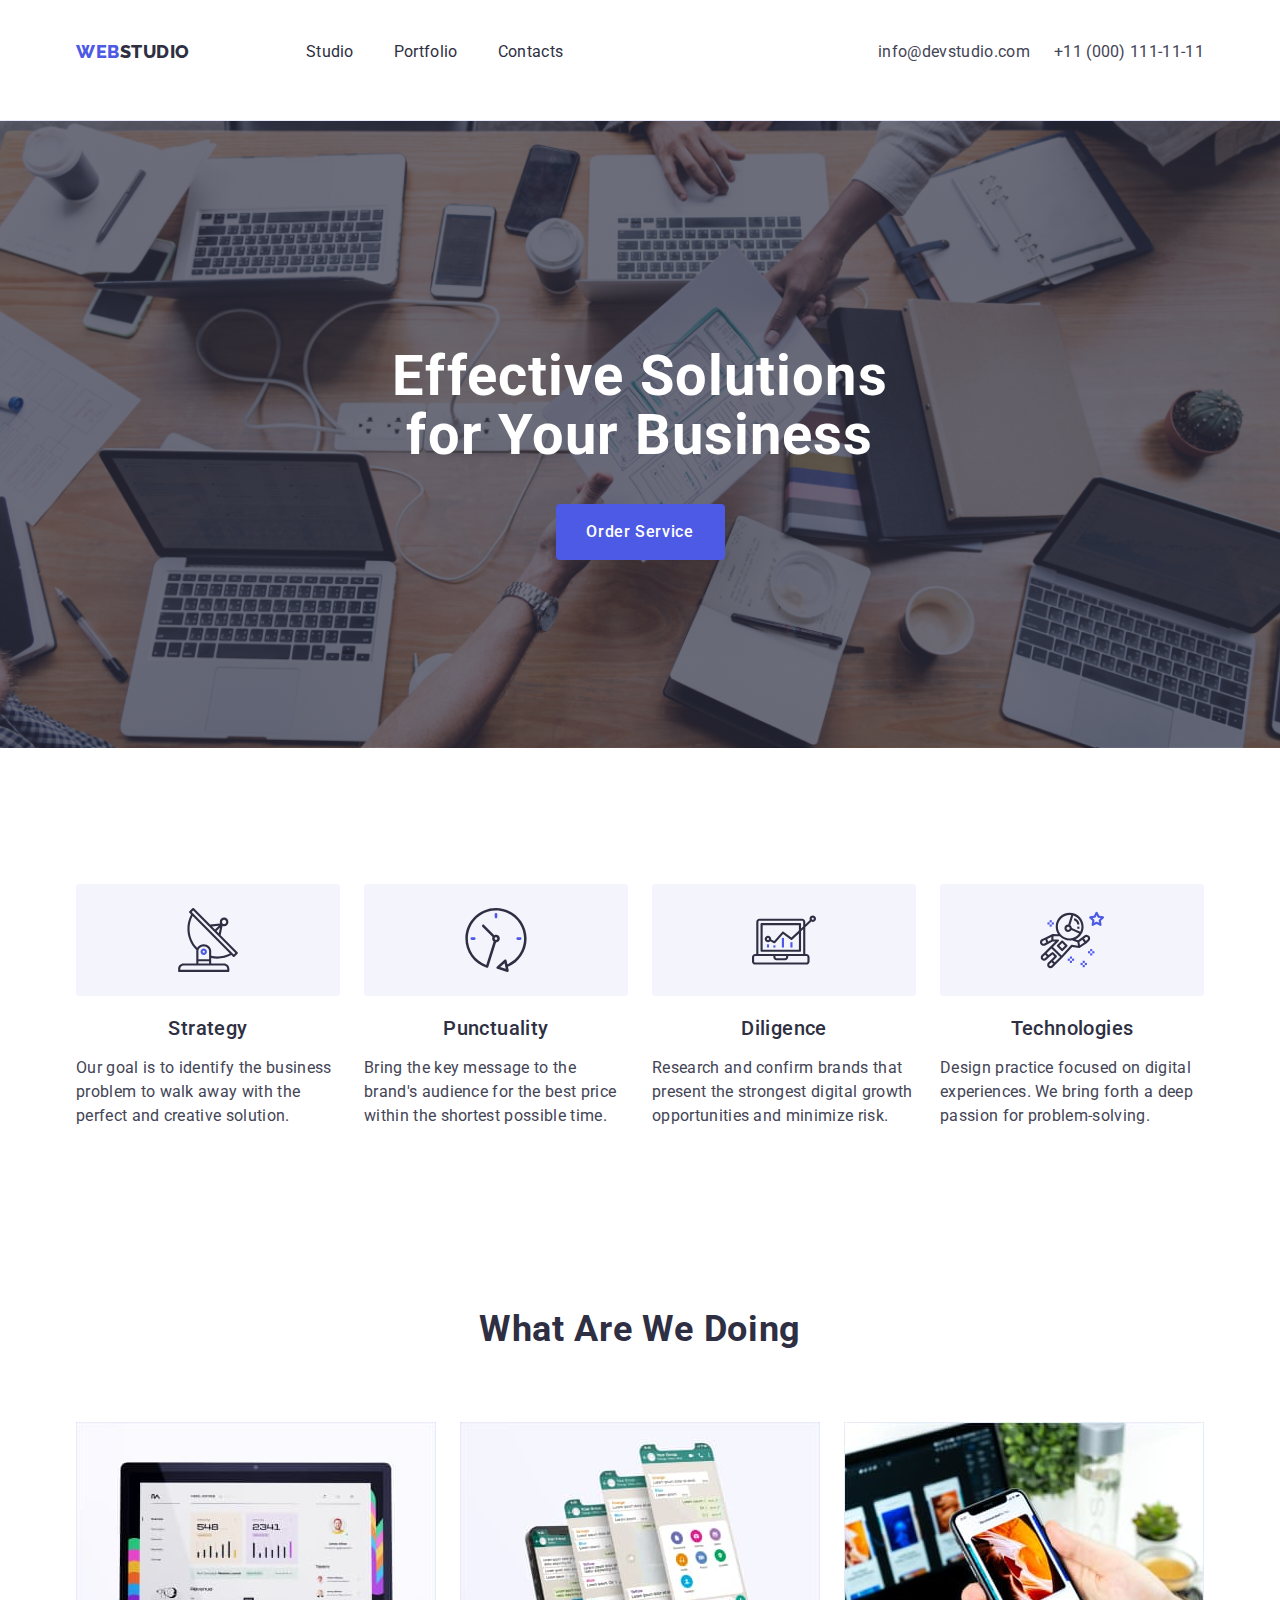
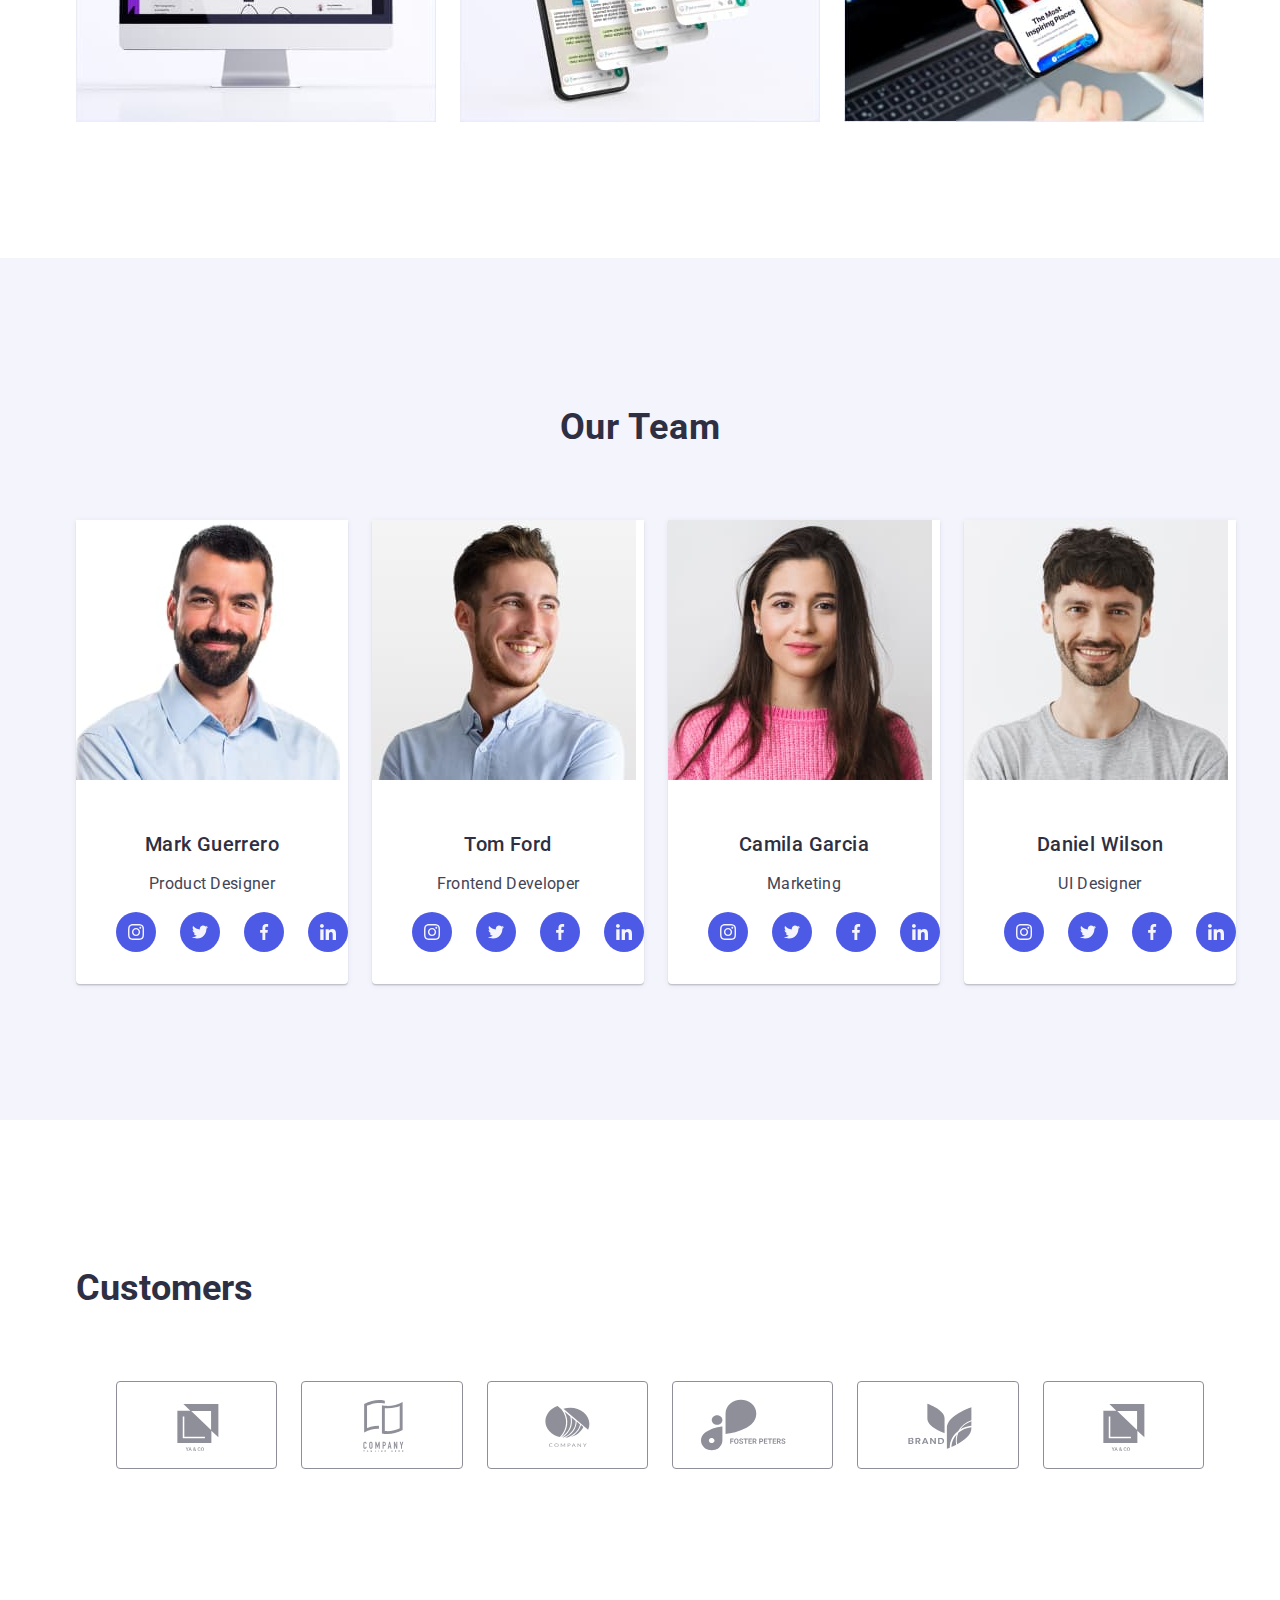
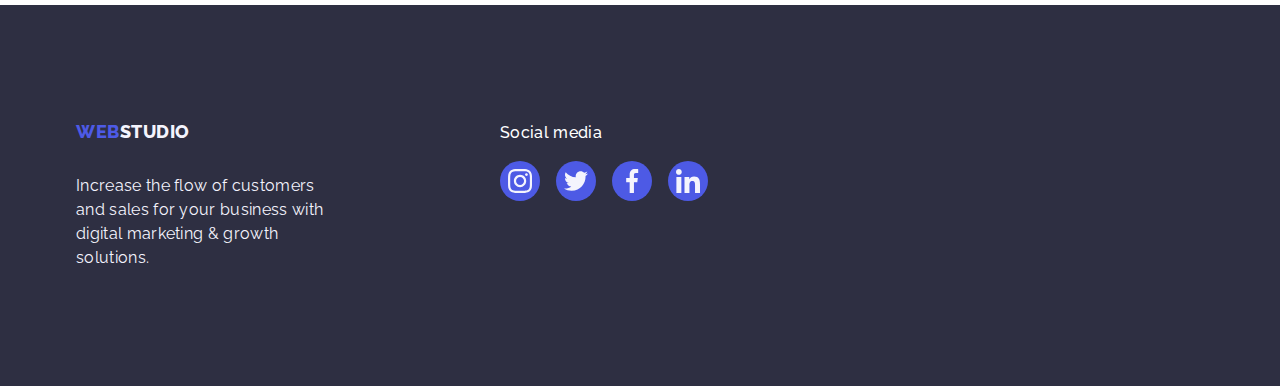
==== commit 2b076a93: "h4" ====
--- a/index.html
+++ b/index.html
@@ -376,7 +376,7 @@
             <li class="list-icon">
               <a class="client-link" href="">
                 <svg width="104" height="56" class="svg-icon">
-                  <use href="./images/all-symbol.svg#icon-"></use>
+                  <use href="./images/all-symbol.svg#icon-group"></use>
                 </svg>
               </a>
             </li>
--- a/css/styles.css
+++ b/css/styles.css
@@ -445,12 +445,12 @@
 .client-link:hover{
     border-color: #404bbf;
 }
-.client-link:focus{
+.client-link:focus {
     border-color: #404bbf;
+    background-color: #404BBF;
 }
 .svg-icon{
     fill:currentColor;
-    
 }
 /* footer */
 .s-m-footer{
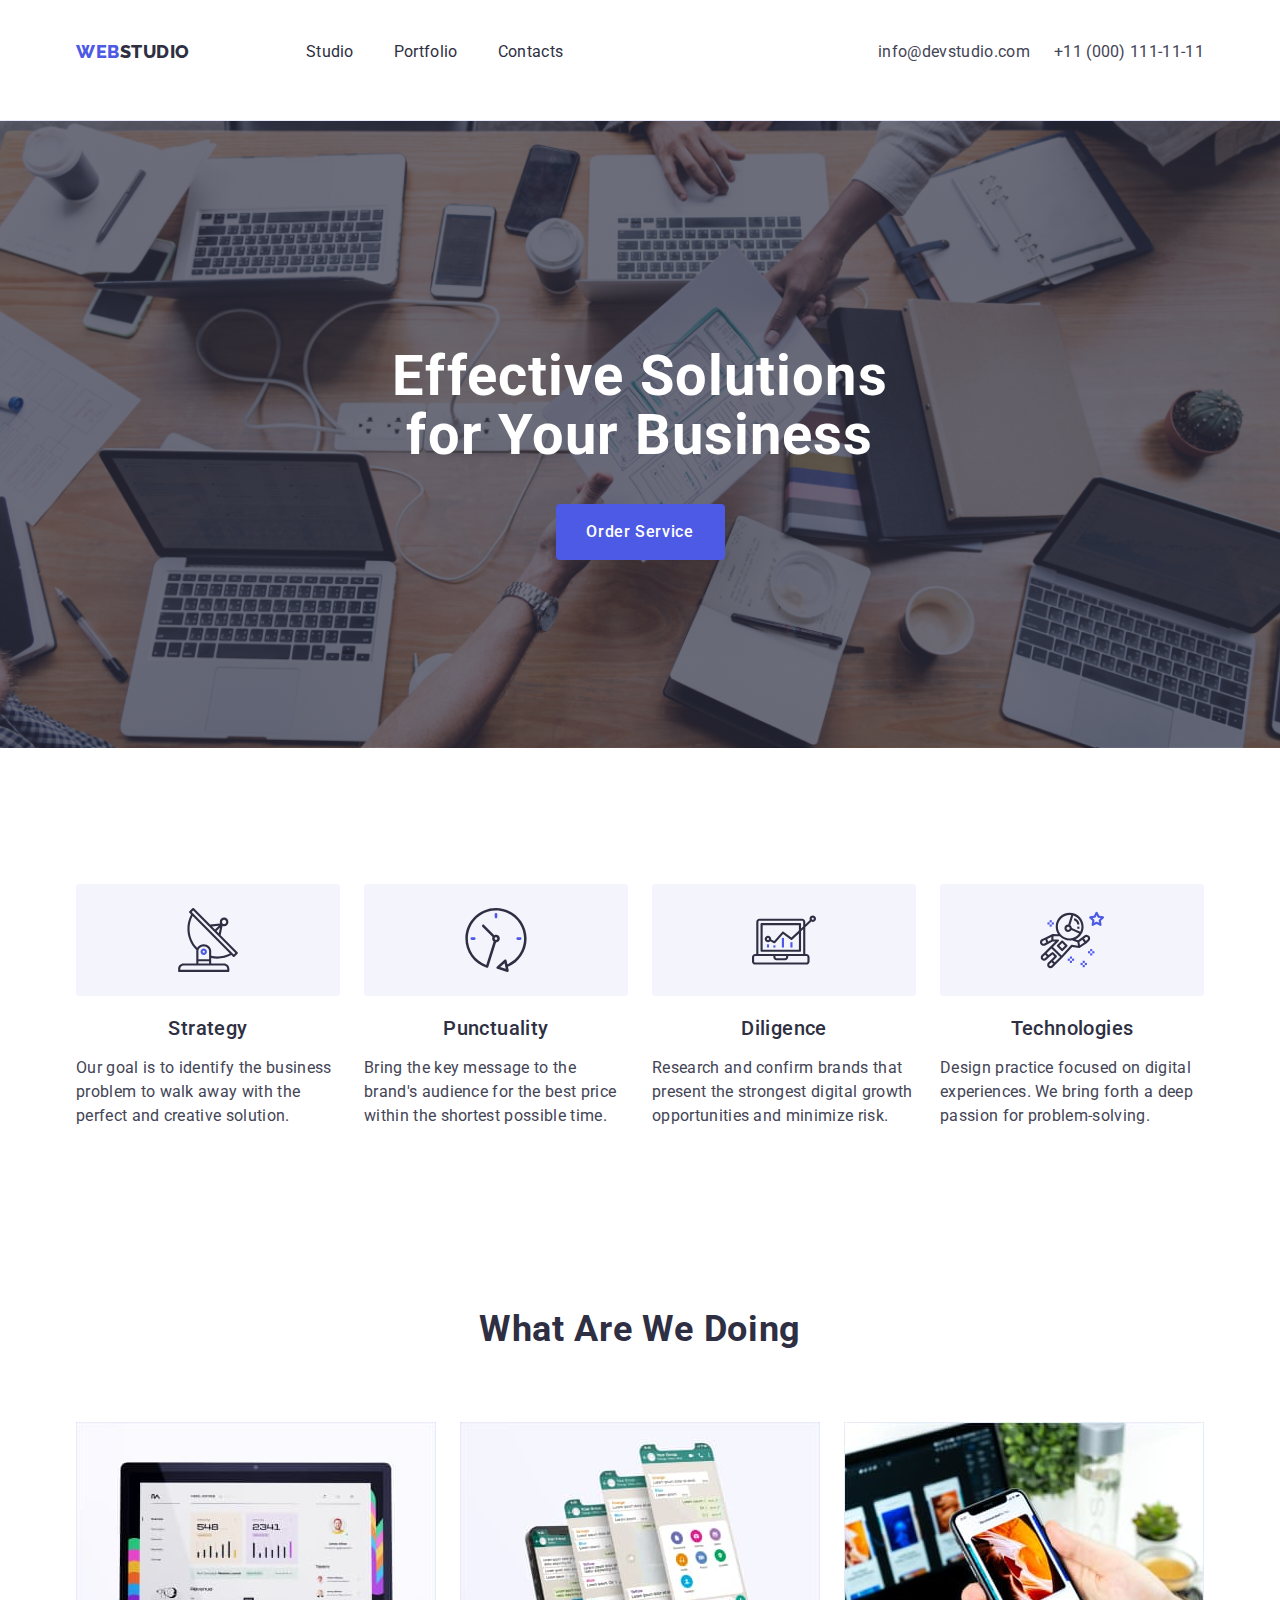
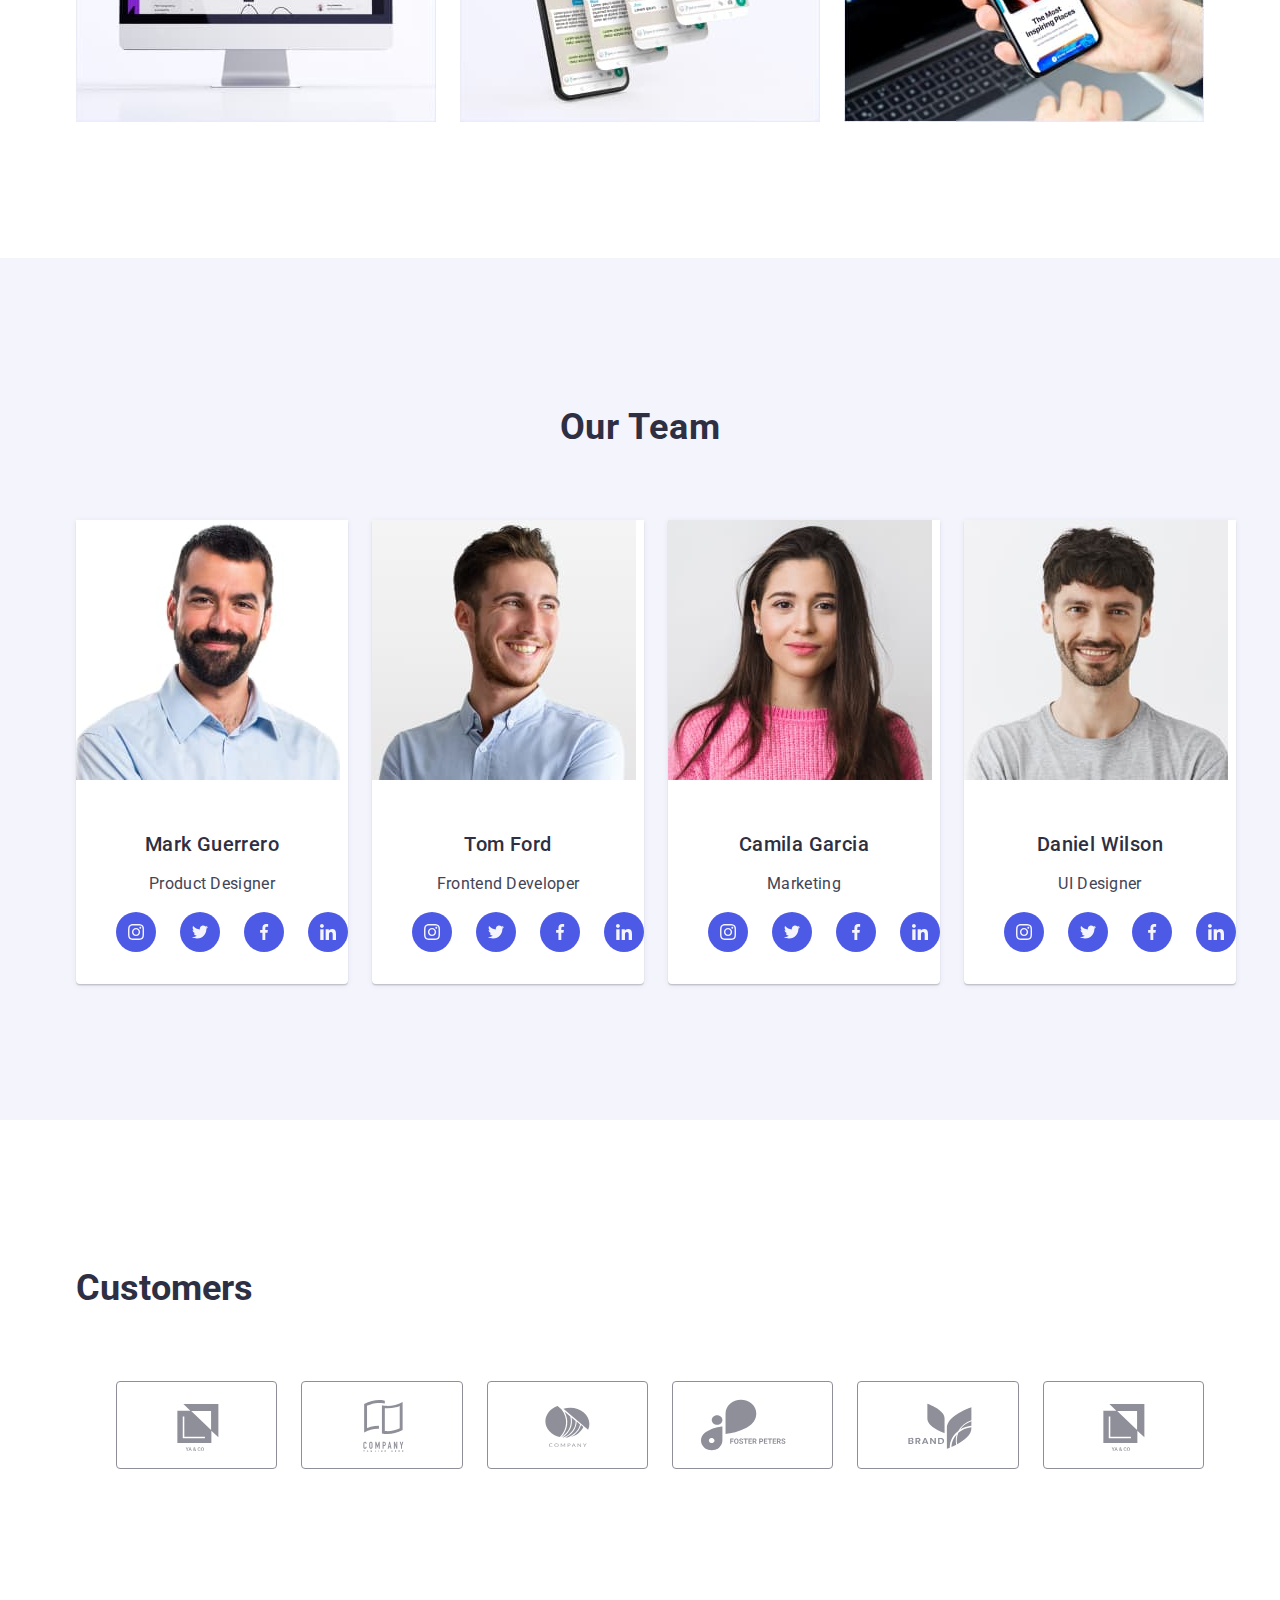
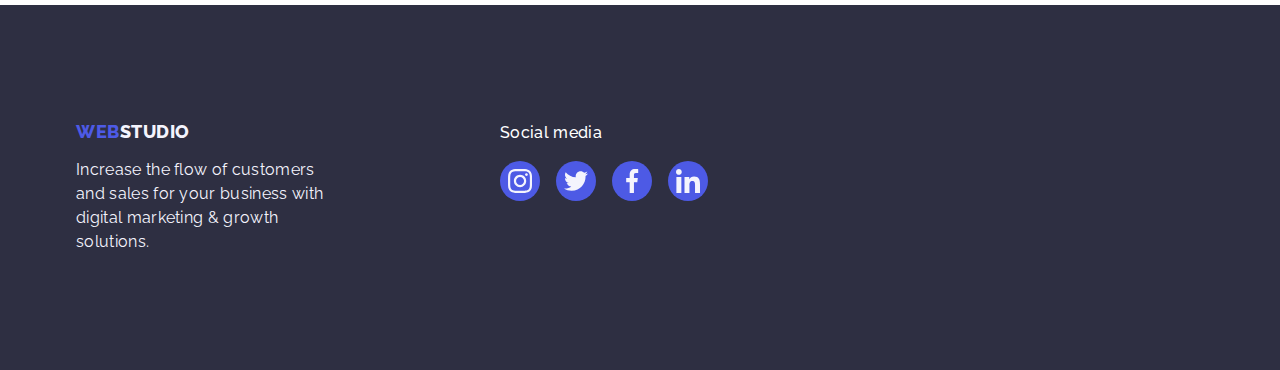
==== commit 58675d43: "h4" ====
--- a/index.html
+++ b/index.html
@@ -75,7 +75,7 @@
             <li class="position">
               <div class="icon-list">
                 <svg width="64" height="64">
-                  <use href="./images/all-symbol.svg#icon-antenna"></use>
+                  <use href="./images/icons.svg#icon-antenna"></use>
                 </svg>
               </div>
               <h3 class="strategy">Strategy</h3>
@@ -87,7 +87,7 @@
             <li class="position">
               <div class="icon-list">
                 <svg width="64" height="64">
-                  <use href="./images/all-symbol.svg#icon-clock"></use>
+                  <use href="./images/icons.svg#icon-clock"></use>
                 </svg>
               </div>
               <h3 class="strategy">Punctuality</h3>
@@ -99,7 +99,7 @@
             <li class="position">
               <div class="icon-list">
                 <svg width="64" height="64">
-                  <use href="./images/all-symbol.svg#icon-diagram"></use>
+                  <use href="./images/icons.svg#icon-diagram"></use>
                 </svg>
               </div>
               <h3 class="strategy">Diligence</h3>
@@ -111,7 +111,7 @@
             <li class="position">
               <div class="icon-list">
                 <svg width="64" height="64">
-                  <use href="./images/all-symbol.svg#icon-astronaut"></use>
+                  <use href="./images/icons.svg#icon-astronaut"></use>
                 </svg>
               </div>
               <h3 class="strategy">Technologies</h3>
@@ -175,30 +175,28 @@
                   <li class="social-icon">
                     <a class="social-media-link" href="social-media-link">
                       <svg class="svg-social" width="16" height="16">
-                        <use
-                          href="./images/all-symbol.svg#icon-instagram"
-                        ></use>
-                      </svg>
-                    </a>
-                  </li>
-                  <li class="social-icon">
-                    <a class="social-media-link" href="social-media-link">
-                      <svg class="svg-social" width="16" height="16">
-                        <use href="./images/all-symbol.svg#icon-twitter"></use>
-                      </svg>
-                    </a>
-                  </li>
-                  <li class="social-icon">
-                    <a class="social-media-link" href="social-media-link">
-                      <svg class="svg-social" width="16" height="16">
-                        <use href="./images/all-symbol.svg#icon-facebook"></use>
-                      </svg>
-                    </a>
-                  </li>
-                  <li class="social-icon">
-                    <a class="social-media-link" href="social-media-link">
-                      <svg class="svg-social" width="16" height="16">
-                        <use href="./images/all-symbol.svg#icon-linkedin"></use>
+                        <use href="./images/icons.svg#icon-instagram"></use>
+                      </svg>
+                    </a>
+                  </li>
+                  <li class="social-icon">
+                    <a class="social-media-link" href="social-media-link">
+                      <svg class="svg-social" width="16" height="16">
+                        <use href="./images/icons.svg#icon-twitter"></use>
+                      </svg>
+                    </a>
+                  </li>
+                  <li class="social-icon">
+                    <a class="social-media-link" href="social-media-link">
+                      <svg class="svg-social" width="16" height="16">
+                        <use href="./images/icons.svg#icon-facebook"></use>
+                      </svg>
+                    </a>
+                  </li>
+                  <li class="social-icon">
+                    <a class="social-media-link" href="social-media-link">
+                      <svg class="svg-social" width="16" height="16">
+                        <use href="./images/icons.svg#icon-linkedin"></use>
                       </svg>
                     </a>
                   </li>
@@ -221,30 +219,28 @@
                   <li class="social-icon">
                     <a class="social-media-link" href="social-media-link">
                       <svg class="svg-social" width="16" height="16">
-                        <use
-                          href="./images/all-symbol.svg#icon-instagram"
-                        ></use>
-                      </svg>
-                    </a>
-                  </li>
-                  <li class="social-icon">
-                    <a class="social-media-link" href="social-media-link">
-                      <svg class="svg-social" width="16" height="16">
-                        <use href="./images/all-symbol.svg#icon-twitter"></use>
-                      </svg>
-                    </a>
-                  </li>
-                  <li class="social-icon">
-                    <a class="social-media-link" href="social-media-link">
-                      <svg class="svg-social" width="16" height="16">
-                        <use href="./images/all-symbol.svg#icon-facebook"></use>
-                      </svg>
-                    </a>
-                  </li>
-                  <li class="social-icon">
-                    <a class="social-media-link" href="social-media-link">
-                      <svg class="svg-social" width="16" height="16">
-                        <use href="./images/all-symbol.svg#icon-linkedin"></use>
+                        <use href="./images/icons.svg#icon-instagram"></use>
+                      </svg>
+                    </a>
+                  </li>
+                  <li class="social-icon">
+                    <a class="social-media-link" href="social-media-link">
+                      <svg class="svg-social" width="16" height="16">
+                        <use href="./images/icons.svg#icon-twitter"></use>
+                      </svg>
+                    </a>
+                  </li>
+                  <li class="social-icon">
+                    <a class="social-media-link" href="social-media-link">
+                      <svg class="svg-social" width="16" height="16">
+                        <use href="./images/icons.svg#icon-facebook"></use>
+                      </svg>
+                    </a>
+                  </li>
+                  <li class="social-icon">
+                    <a class="social-media-link" href="social-media-link">
+                      <svg class="svg-social" width="16" height="16">
+                        <use href="./images/icons.svg#icon-linkedin"></use>
                       </svg>
                     </a>
                   </li>
@@ -267,30 +263,28 @@
                   <li class="social-icon">
                     <a class="social-media-link" href="social-media-link">
                       <svg class="svg-social" width="16" height="16">
-                        <use
-                          href="./images/all-symbol.svg#icon-instagram"
-                        ></use>
-                      </svg>
-                    </a>
-                  </li>
-                  <li class="social-icon">
-                    <a class="social-media-link" href="social-media-link">
-                      <svg class="svg-social" width="16" height="16">
-                        <use href="./images/all-symbol.svg#icon-twitter"></use>
-                      </svg>
-                    </a>
-                  </li>
-                  <li class="social-icon">
-                    <a class="social-media-link" href="social-media-link">
-                      <svg class="svg-social" width="16" height="16">
-                        <use href="./images/all-symbol.svg#icon-facebook"></use>
-                      </svg>
-                    </a>
-                  </li>
-                  <li class="social-icon">
-                    <a class="social-media-link" href="social-media-link">
-                      <svg class="svg-social" width="16" height="16">
-                        <use href="./images/all-symbol.svg#icon-linkedin"></use>
+                        <use href="./images/icons.svg#icon-instagram"></use>
+                      </svg>
+                    </a>
+                  </li>
+                  <li class="social-icon">
+                    <a class="social-media-link" href="social-media-link">
+                      <svg class="svg-social" width="16" height="16">
+                        <use href="./images/icons.svg#icon-twitter"></use>
+                      </svg>
+                    </a>
+                  </li>
+                  <li class="social-icon">
+                    <a class="social-media-link" href="social-media-link">
+                      <svg class="svg-social" width="16" height="16">
+                        <use href="./images/icons.svg#icon-facebook"></use>
+                      </svg>
+                    </a>
+                  </li>
+                  <li class="social-icon">
+                    <a class="social-media-link" href="social-media-link">
+                      <svg class="svg-social" width="16" height="16">
+                        <use href="./images/icons.svg#icon-linkedin"></use>
                       </svg>
                     </a>
                   </li>
@@ -313,30 +307,28 @@
                   <li class="social-icon">
                     <a class="social-media-link" href="social-media-link">
                       <svg class="svg-social" width="16" height="16">
-                        <use
-                          href="./images/all-symbol.svg#icon-instagram"
-                        ></use>
-                      </svg>
-                    </a>
-                  </li>
-                  <li class="social-icon">
-                    <a class="social-media-link" href="social-media-link">
-                      <svg class="svg-social" width="16" height="16">
-                        <use href="./images/all-symbol.svg#icon-twitter"></use>
-                      </svg>
-                    </a>
-                  </li>
-                  <li class="social-icon">
-                    <a class="social-media-link" href="social-media-link">
-                      <svg class="svg-social" width="16" height="16">
-                        <use href="./images/all-symbol.svg#icon-facebook"></use>
-                      </svg>
-                    </a>
-                  </li>
-                  <li class="social-icon">
-                    <a class="social-media-link" href="social-media-link">
-                      <svg class="svg-social" width="16" height="16">
-                        <use href="./images/all-symbol.svg#icon-linkedin"></use>
+                        <use href="./images/icons.svg#icon-instagram"></use>
+                      </svg>
+                    </a>
+                  </li>
+                  <li class="social-icon">
+                    <a class="social-media-link" href="social-media-link">
+                      <svg class="svg-social" width="16" height="16">
+                        <use href="./images/icons.svg#icon-twitter"></use>
+                      </svg>
+                    </a>
+                  </li>
+                  <li class="social-icon">
+                    <a class="social-media-link" href="social-media-link">
+                      <svg class="svg-social" width="16" height="16">
+                        <use href="./images/icons.svg#icon-facebook"></use>
+                      </svg>
+                    </a>
+                  </li>
+                  <li class="social-icon">
+                    <a class="social-media-link" href="social-media-link">
+                      <svg class="svg-social" width="16" height="16">
+                        <use href="./images/icons.svg#icon-linkedin"></use>
                       </svg>
                     </a>
                   </li>
@@ -355,42 +347,42 @@
             <li class="list-icon">
               <a class="client-link" href="">
                 <svg width="104" height="56" class="svg-icon">
-                  <use href="./images/all-symbol.svg#icon-Logo"></use>
-                </svg>
-              </a>
-            </li>
-            <li class="list-icon">
-              <a class="client-link" href="">
-                <svg width="104" height="56" class="svg-icon">
-                  <use href="./images/all-symbol.svg#icon-company1"></use>
-                </svg>
-              </a>
-            </li>
-            <li class="list-icon">
-              <a class="client-link" href="">
-                <svg width="104" height="56" class="svg-icon">
-                  <use href="./images/all-symbol.svg#icon-company2"></use>
-                </svg>
-              </a>
-            </li>
-            <li class="list-icon">
-              <a class="client-link" href="">
-                <svg width="104" height="56" class="svg-icon">
-                  <use href="./images/all-symbol.svg#icon-group"></use>
-                </svg>
-              </a>
-            </li>
-            <li class="list-icon">
-              <a class="client-link" href="">
-                <svg width="104" height="56" class="svg-icon">
-                  <use href="./images/all-symbol.svg#icon-brand"></use>
-                </svg>
-              </a>
-            </li>
-            <li class="list-icon">
-              <a class="client-link" href="">
-                <svg width="104" height="56" class="svg-company-tag-line">
-                  <use href="./images/all-symbol.svg#icon-Logo"></use>
+                  <use href="./images/icons.svg#icon-Logo"></use>
+                </svg>
+              </a>
+            </li>
+            <li class="list-icon">
+              <a class="client-link" href="">
+                <svg width="104" height="56" class="svg-icon">
+                  <use href="./images/icons.svg#icon-company1"></use>
+                </svg>
+              </a>
+            </li>
+            <li class="list-icon">
+              <a class="client-link" href="">
+                <svg width="104" height="56" class="svg-icon">
+                  <use href="./images/icons.svg#icon-company2"></use>
+                </svg>
+              </a>
+            </li>
+            <li class="list-icon">
+              <a class="client-link" href="">
+                <svg width="104" height="56" class="svg-icon">
+                  <use href="./images/icons.svg#icon-group"></use>
+                </svg>
+              </a>
+            </li>
+            <li class="list-icon">
+              <a class="client-link" href="">
+                <svg width="104" height="56" class="svg-icon">
+                  <use href="./images/icons.svg#icon-brand"></use>
+                </svg>
+              </a>
+            </li>
+            <li class="list-icon">
+              <a class="client-link" href="">
+                <svg width="104" height="56" class="svg-icon">
+                  <use href="./images/icons.svg#icon-Logo"></use>
                 </svg>
               </a>
             </li>
@@ -415,28 +407,28 @@
             <li class="social-icon">
               <a class="footer-link-sm" href="sm-link-footer">
                 <svg class="icon-footer" width="24" height="24">
-                  <use href="./images/all-symbol.svg#icon-instagram"></use>
+                  <use href="./images/icons.svg#icon-instagram"></use>
                 </svg>
               </a>
             </li>
             <li class="social-icon">
               <a class="footer-link-sm" href="sm-link-footer">
                 <svg class="icon-footer" width="24" height="24">
-                  <use href="./images/all-symbol.svg#icon-twitter"></use>
+                  <use href="./images/icons.svg#icon-twitter"></use>
                 </svg>
               </a>
             </li>
             <li class="social-icon">
               <a class="footer-link-sm" href="sm-link-footer">
                 <svg class="icon-footer" width="24" height="24">
-                  <use href="./images/all-symbol.svg#icon-facebook"></use>
+                  <use href="./images/icons.svg#icon-facebook"></use>
                 </svg>
               </a>
             </li>
             <li class="social-icon">
               <a class="footer-link-sm" href="sm-link-footer">
                 <svg class="icon-footer" width="24" height="24">
-                  <use href="./images/all-symbol.svg#icon-linkedin"></use>
+                  <use href="./images/icons.svg#icon-linkedin"></use>
                 </svg>
               </a>
             </li>
--- a/css/styles.css
+++ b/css/styles.css
@@ -72,13 +72,15 @@
     text-decoration: none;
     display: inline-block;
     margin-bottom: 16px;
-    
+    display: block;
 }
 .link:hover{
     color: #404bbf;
+    box-shadow: 0px 1px 6px rgba(46, 47, 66, 0.08), 0px 1px 1px rgba(46, 47, 66, 0.16), 0px 2px 1px rgba(46, 47, 66, 0.08);
 }
 .link:focus{
     color: #404bbf;
+    box-shadow: 0px 1px 6px rgba(46, 47, 66, 0.08), 0px 1px 1px rgba(46, 47, 66, 0.16), 0px 2px 1px rgba(46, 47, 66, 0.08);
 }
 .address-list{
     display: flex;
@@ -173,12 +175,14 @@
     color: #fff;
     background-color: #404bbf;
     border: 1px solid transparent;
+    box-shadow: 0px 3px 1px rgba(0, 0, 0, 0.1), 0px 2px 1px rgba(0, 0, 0, 0.08), 0px 2px 2px rgba(0, 0, 0, 0.12);
 }
 
 .navi-menu:focus {
     color: #fff;
     background-color: #404bbf;
     border: 1px solid transparent;
+    box-shadow: 0px 3px 1px rgba(0, 0, 0, 0.1), 0px 2px 1px rgba(0, 0, 0, 0.08), 0px 2px 2px rgba(0, 0, 0, 0.12);
 }
 
 /*Button - first section*/
@@ -377,6 +381,7 @@
     color:var(--CLOUD);
     letter-spacing: 0.02em;
     max-width: 264px;
+    margin-bottom: 16px;
  }
 .team {
     width: calc(100% - 72px) / 4;
@@ -447,7 +452,6 @@
 }
 .client-link:focus {
     border-color: #404bbf;
-    background-color: #404BBF;
 }
 .svg-icon{
     fill:currentColor;
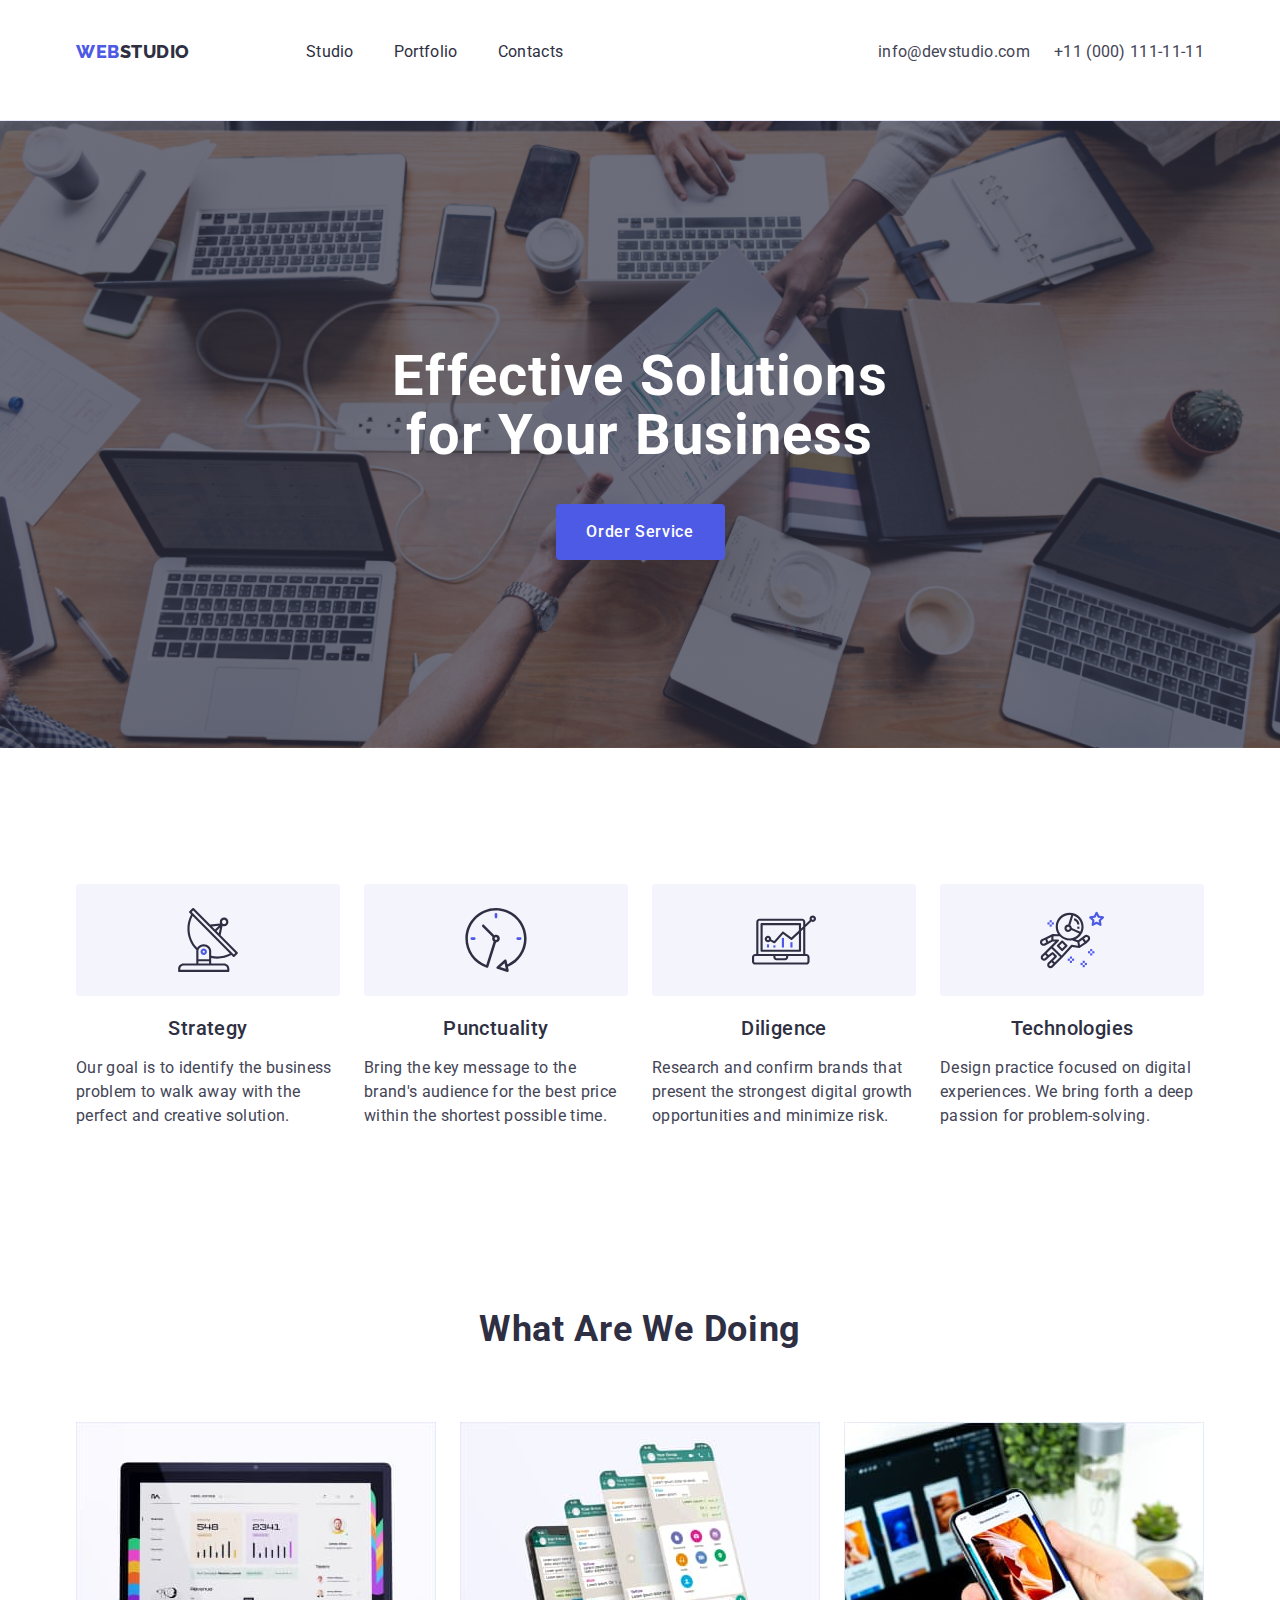
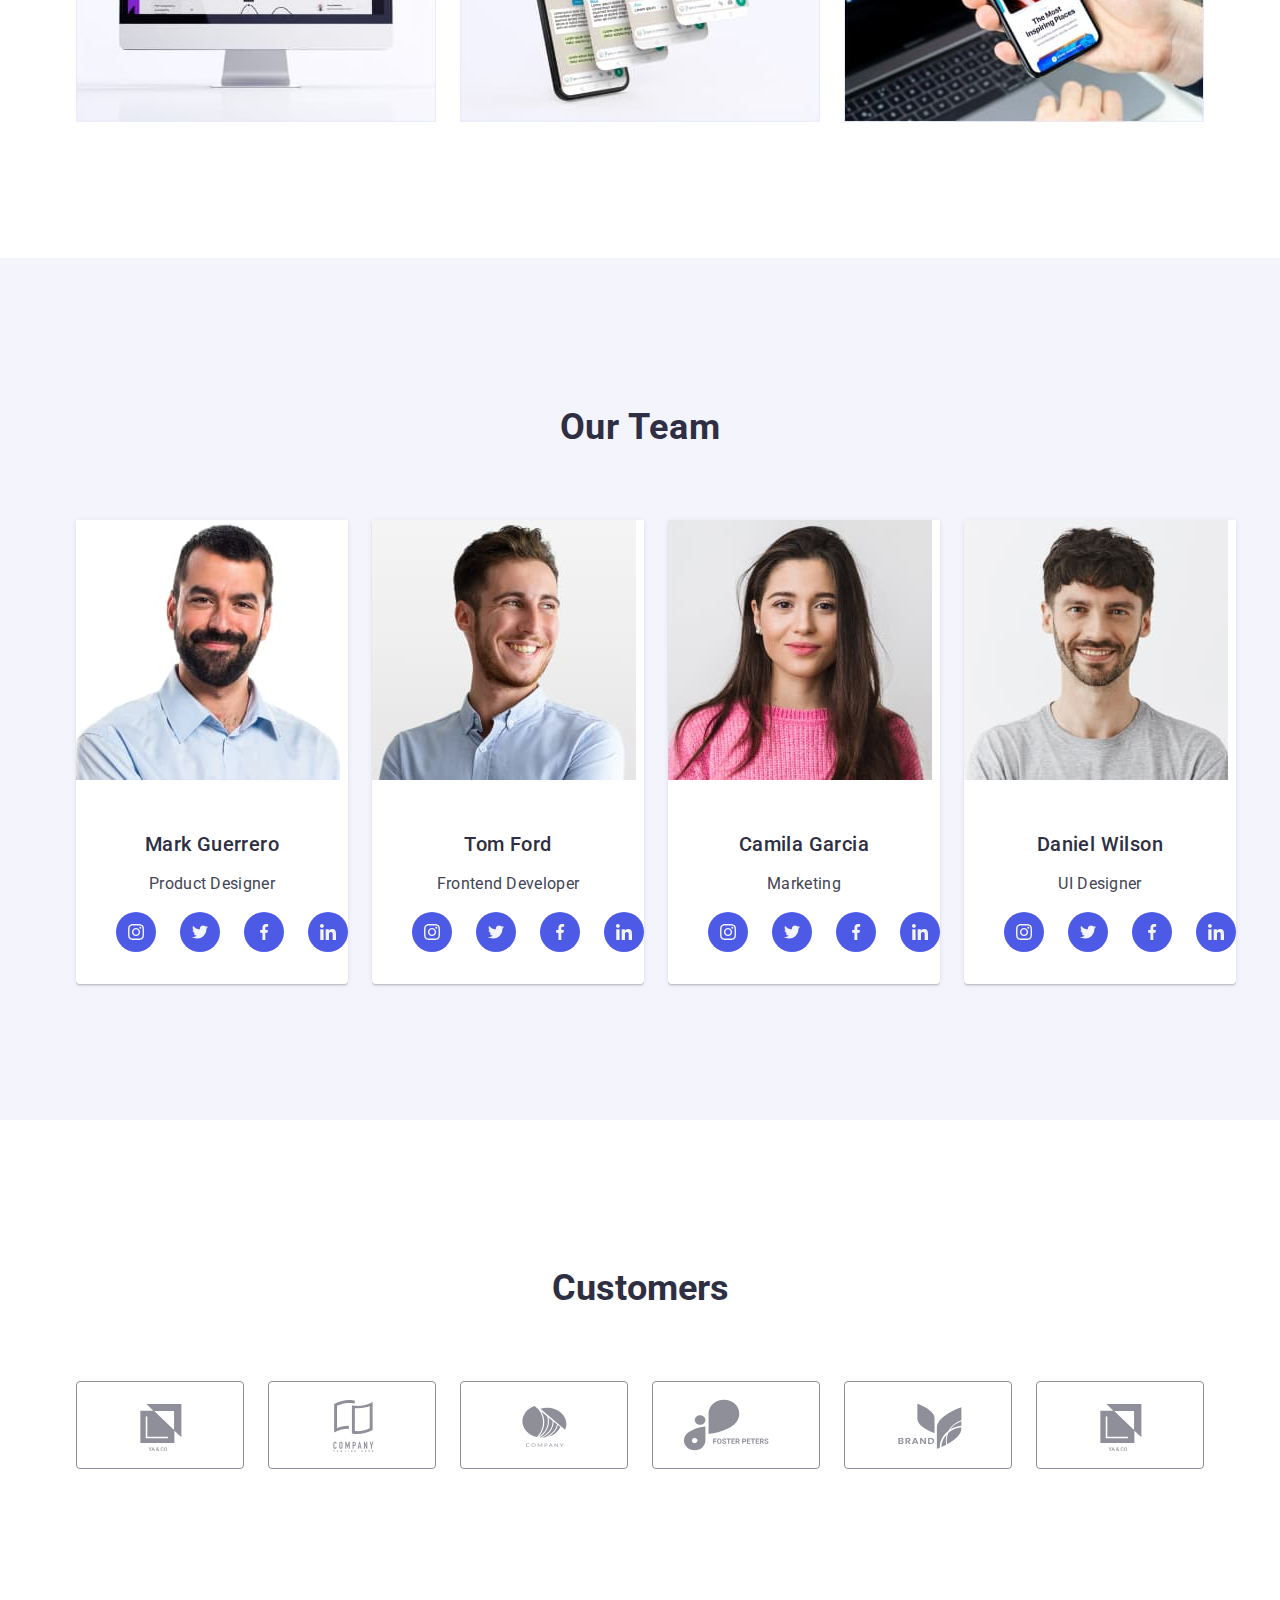
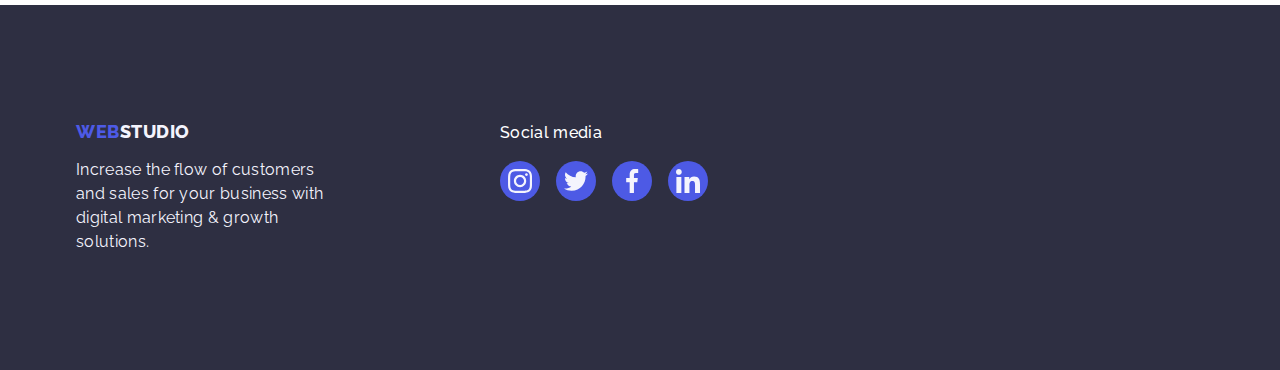
==== commit 39c39c4e: "h4" ====
--- a/index.html
+++ b/index.html
@@ -202,9 +202,10 @@
                   </li>
                 </ul>
               </div>
-            </li>
 
-            <!-- The second member -->
+              <!-- The second member -->
+            </li>
+
             <li class="team">
               <img
                 src="./images/tom.jpg"
--- a/css/styles.css
+++ b/css/styles.css
@@ -381,7 +381,6 @@
     color:var(--CLOUD);
     letter-spacing: 0.02em;
     max-width: 264px;
-    margin-bottom: 16px;
  }
 .team {
     width: calc(100% - 72px) / 4;
@@ -424,14 +423,17 @@
     padding-bottom: 120px;
 }
 .customers {
+
     margin-bottom: 72px;
     font-size: 36px;
     line-height: 1.11;
     color:var(--NAVY-BLUE);
+    text-align: center;
 }
 .list-cutomers {
     display: flex;
     gap: 24px;
+    padding: 0;
 }
 .list-icon{
     width: calc((100% - 120px) / 6);
@@ -449,9 +451,12 @@
 }
 .client-link:hover{
     border-color: #404bbf;
+    color: #404BBF;
 }
 .client-link:focus {
+    background-color: #404bbf;
     border-color: #404bbf;
+    color: #404BBF;
 }
 .svg-icon{
     fill:currentColor;
